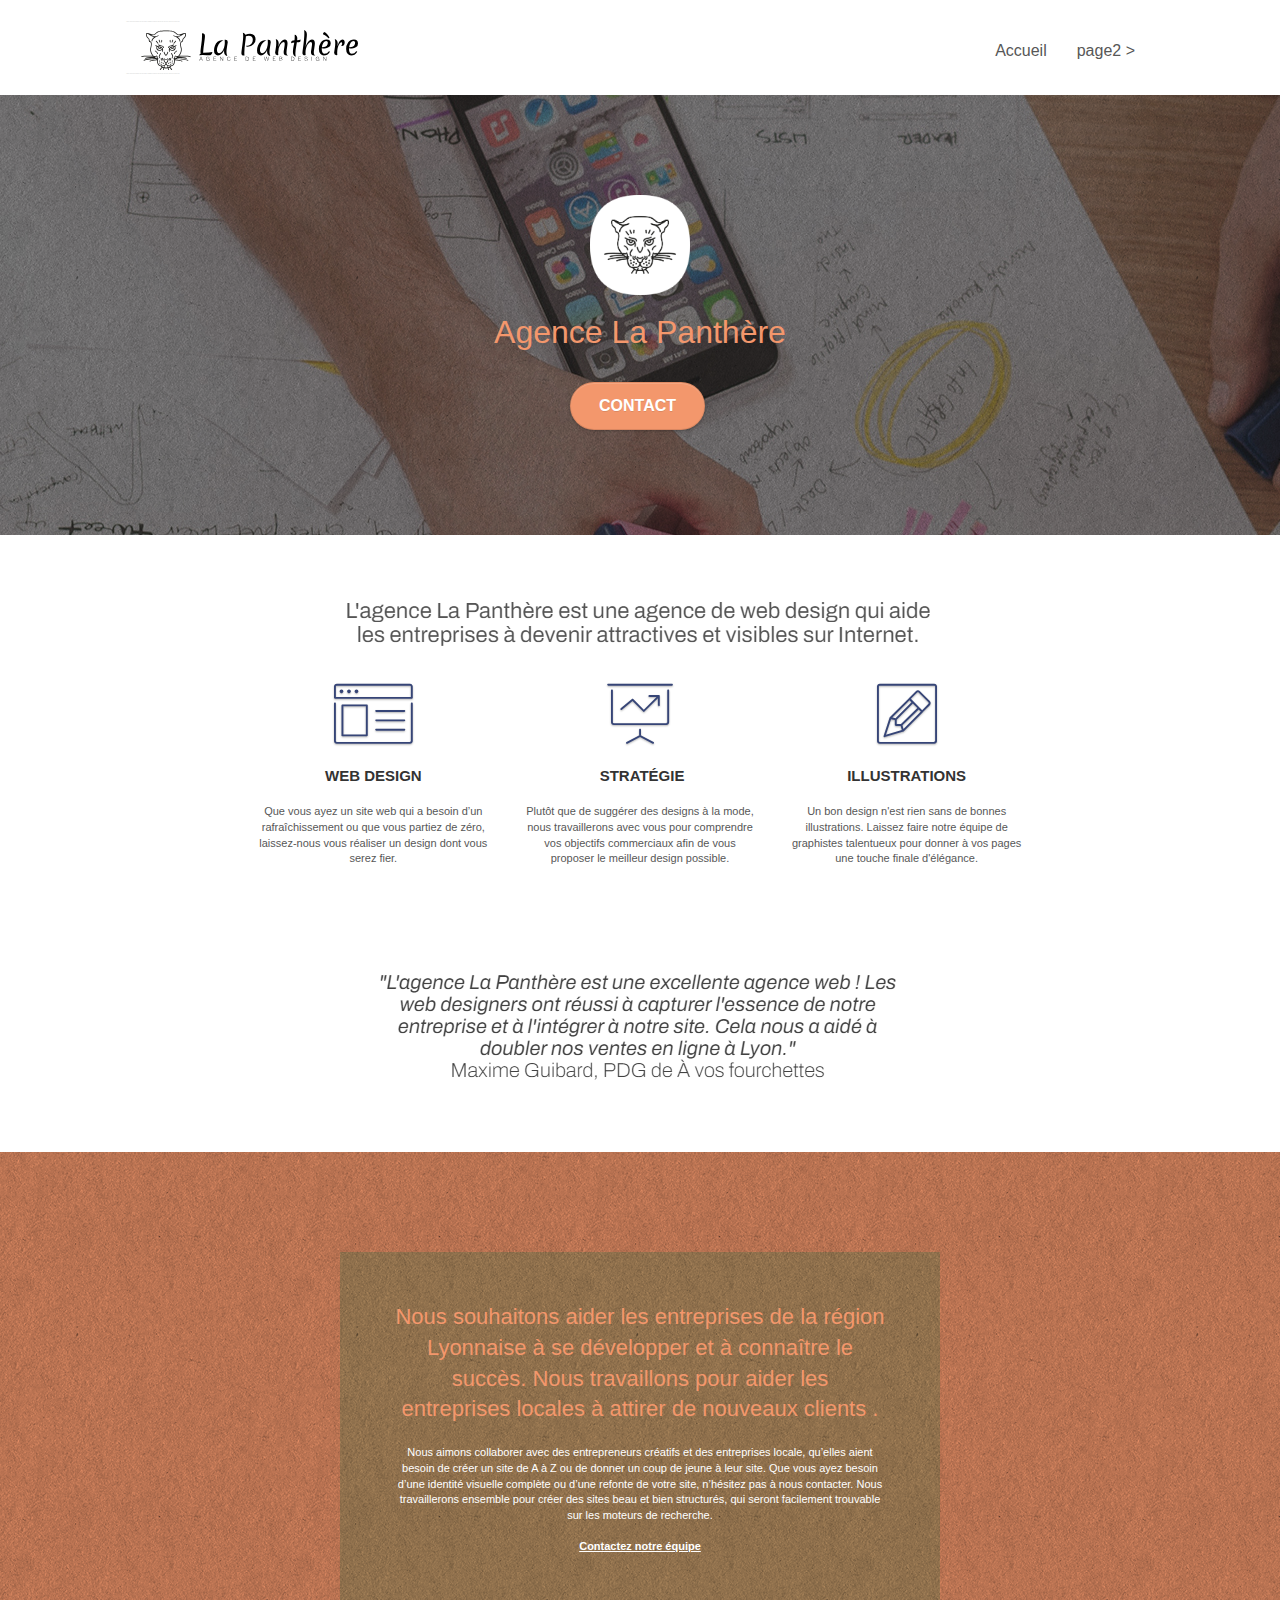
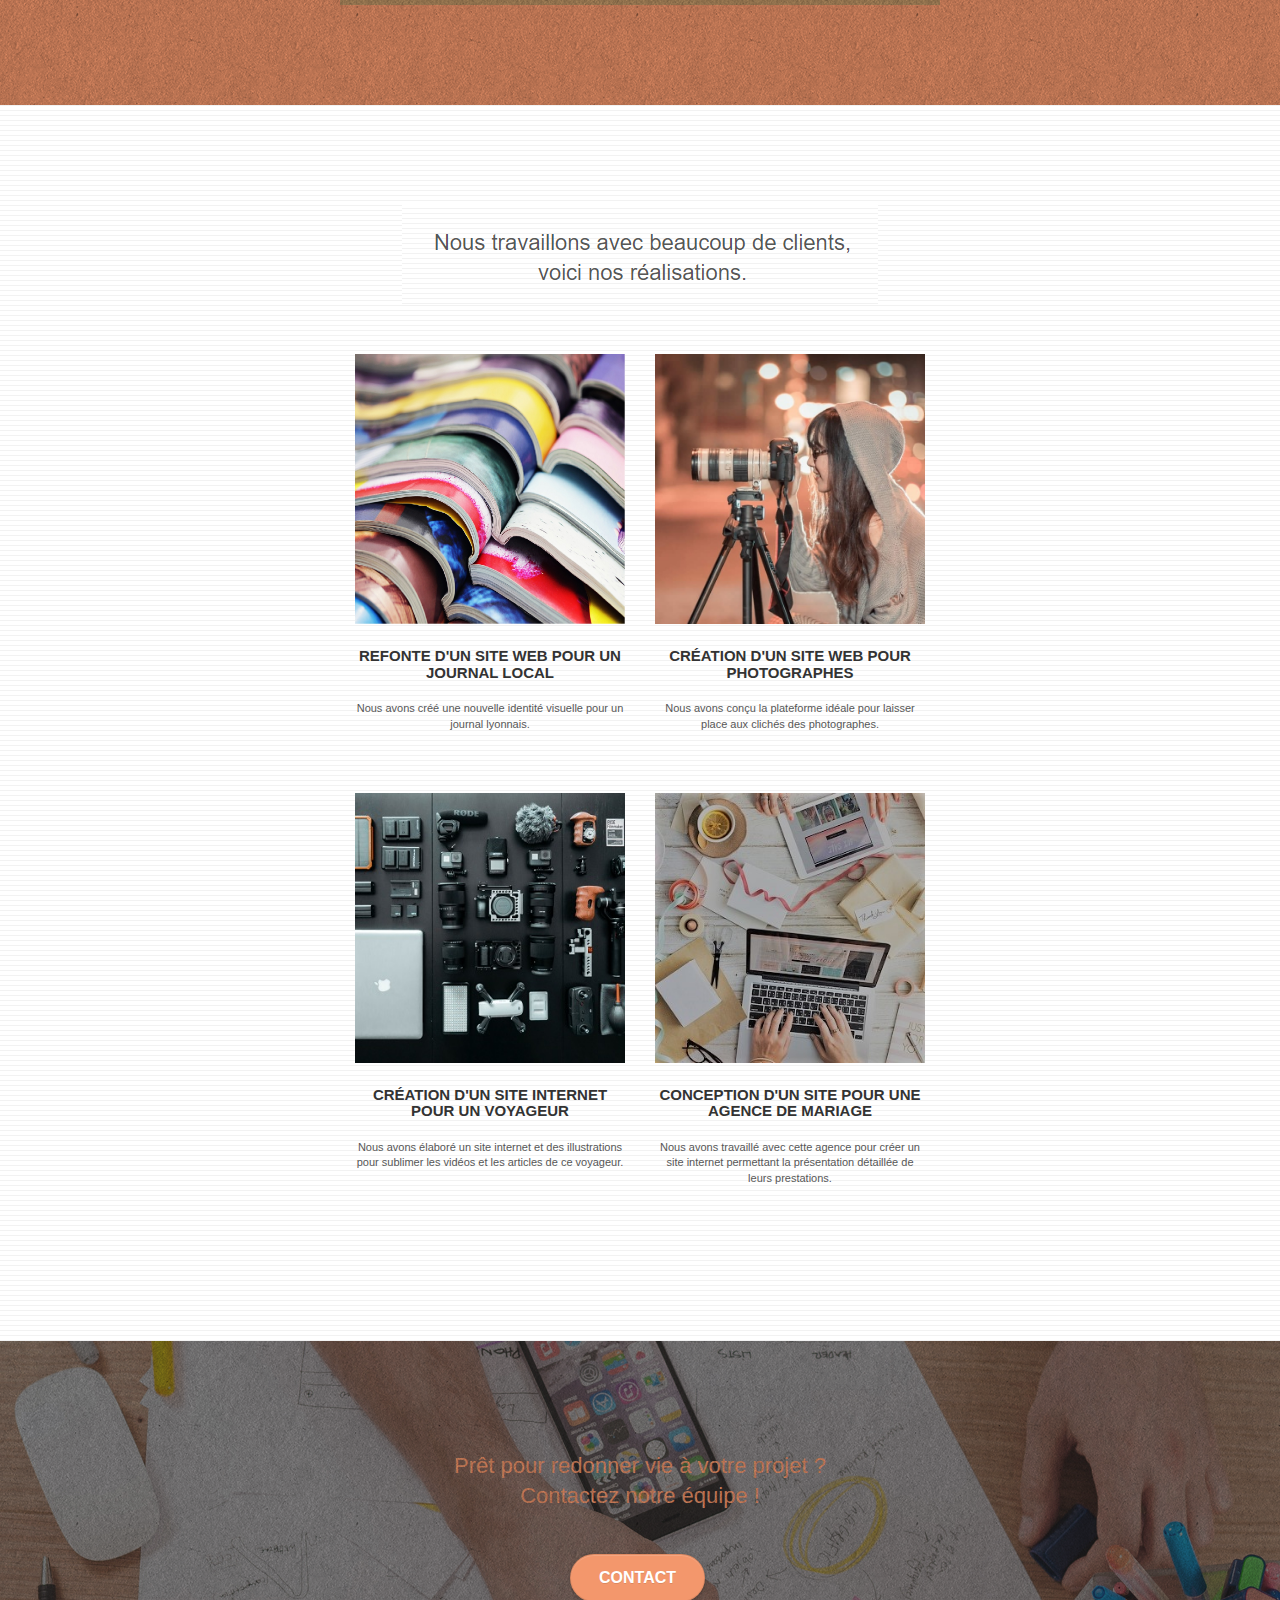
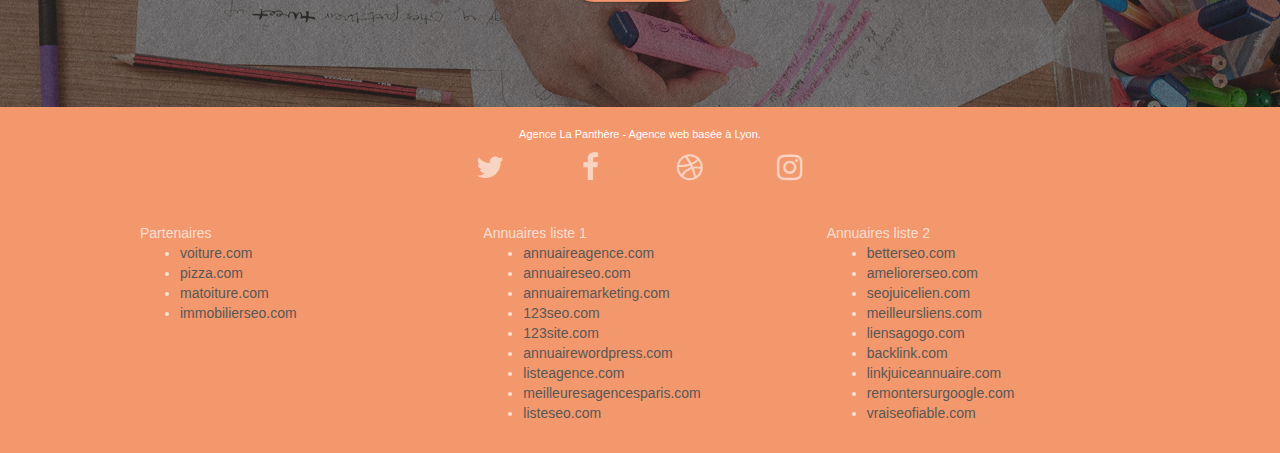
==== index.html @ 34e836ea "existing web, added titles and meta description" ====
<!doctype html>
<html lang="Default">

<head>
	<meta charset="utf-8">
	<meta name="keywords"
		content="seo, google, site web, site internet, agence design paris, agence design, agence design,agence design,agence design,agence design,agence design,agence design,agence design,agence design">
	<meta name="description"
		content="La Panthère est une agence de web design basée à Lyon qui aide les entreprises à devenir attractives et visibles sur Internet.">
	<meta name="viewport" content="width=device-width, initial-scale=1.0, viewport-fit=cover">
	<link rel="shortcut icon" type="image/png" href="favicon.jpg">

	<link rel="stylesheet" type="text/css" href="./css/bootstrap.css">
	<link rel="stylesheet" type="text/css" href="style.css">
	<link rel="stylesheet" type="text/css" href="./css/font-awesome.css">
	<link rel="stylesheet" type="text/css" href="./css/et-line.css">


	<script src="./js/jquery-2.1.0.js"></script>
	<script src="./js/bootstrap.js"></script>
	<script src="./js/blocs.js"></script>
	<script src="./js/jquery.touchSwipe.js" defer></script>
	<script src="./js/gmaps.js"></script>

	<title>La Panthère | Agence de web design à Lyon</title>


	<!-- Analytics -->

	<!-- Analytics END -->

</head>

<body>
	<!-- Principal conteneur -->
	<div class="page-container">

		<!-- bloc-0 -->
		<div class="bloc bgc-white l-bloc " id="bloc-0">
			<div class="container bloc-sm">

				<nav class="navbar row">
					<div class="navbar-header">
						<div class="keywords" style="color:#cccccc;font-size:1px;">Agence web à paris, stratégie web,
							web design, illustrations, design de site web, site web, web, internet, site internet, site
						</div>
						<a class="navbar-brand" href="index.html"><img src="img/agence-la-panthere-monochrome.svg"
								alt="paris web design logo agence web meilleure agence" height="40" /></a>
						<div class="keywords" style="color:#cccccc;font-size:1px;">Agence web à paris, stratégie web,
							web design, illustrations, design de site web, site web, web, internet, site internet, site
						</div>
						<button id="nav-toggle" type="button" class="ui-navbar-toggle navbar-toggle"
							data-toggle="collapse" data-target=".navbar-1">
							<span class="sr-only">Toggle navigation</span><span class="icon-bar"></span><span
								class="icon-bar"></span><span class="icon-bar"></span>
						</button>
					</div>
					<div class="collapse navbar-collapse navbar-1 special-dropdown-nav">
						<ul class="site-navigation nav navbar-nav">
							<li>
								<a href="index.html">Accueil</a>
							</li>
							<li>
							</li>
							<li>
								<a href="page2.html">page2 &gt;</a>
							</li>
						</ul>
					</div>
				</nav>
			</div>
		</div>
		<!-- bloc-0 END -->

		<!-- bloc-1-presentation -->
		<div class="bloc bgc-dark-slate-blue bg-banniere d-bloc bg-t-edge bloc-bg-texture texture-paper b-parallax"
			id="bloc-1-hero">
			<div class="container bloc-lg">
				<div class="row tight-width-whitespace">
					<div class="col-sm-12">
						<img src="img/logo.png" class="center-block image-resize-mode" width="100"
							alt="Agence La Panthère, agence web paris, création logo paris" />
						<h1 class="text-center hero-bloc-text tc-white ">
							Agence La Panthère
						</h1>
						<div class="text-center">
							<a href="page2.html" class="btn btn-lg btn-clean btn-rd cta-hero btn-atomic-tangerine"
								id="cta-hero">Contact</a>
						</div>
					</div>
				</div>
			</div>
		</div>
		<!-- bloc-1-presentation END -->

		<!-- bloc-2-services -->
		<div class="bloc bgc-white l-bloc" id="bloc-2-services">
			<div class="container bloc-md">
				<div class="row">
					<div class="col-sm-12 text-center">
						<img alt="agence web, agence web paris, web design paris, stratégie web" src="img/title.png" />
					</div>
				</div>
				<div class="row voffset-lg med-width-whitespace">
					<div class="col-sm-4">
						<div class="text-center">
							<span class="et-icon-browser sm-shadow icon-dark-slate-blue icons icon-lg"></span>
						</div>
						<h3 class="mg-md text-center">
							Web design
						</h3>
						<p class="text-center ">
							Que vous ayez un site web qui a besoin d&rsquo;un rafraîchissement ou que vous partiez de
							zéro, laissez-nous vous réaliser un design dont vous serez fier.
						</p>
					</div>
					<div class="col-sm-4">
						<div class="text-center">
							<span class="et-icon-presentation sm-shadow icon-dark-slate-blue icons icon-lg"></span>
						</div>
						<h3 class="mg-md text-center">
							&nbsp;Stratégie
						</h3>
						<p class="text-center ">
							Plutôt que de suggérer des designs à la mode, nous travaillerons avec vous pour comprendre
							vos objectifs commerciaux afin de vous proposer le meilleur design possible.<br>
						</p>
					</div>
					<div class="col-sm-4">
						<div class="text-center">
							<span class="et-icon-edit sm-shadow icon-dark-slate-blue icons icon-lg"></span>
						</div>
						<h3 class="mg-md text-center">
							Illustrations
						</h3>
						<p class="text-center ">
							Un bon design n'est rien sans de bonnes illustrations. Laissez faire notre équipe de
							graphistes talentueux pour donner à vos pages une touche finale d'élégance.
						</p>
					</div>
				</div>
				<div class="row voffset-lg voffset">
					<div class="col-xs-12 col-md-8 col-md-offset-2 text-center">
						<img alt="agence web, agence web paris, web design paris, stratégie web"
							src="img/citation.png" />

					</div>
				</div>
			</div>
		</div>
		<!-- bloc-2-services END -->

		<!-- bloc-3-what-i-do -->
		<div class="bloc tc-white bgc-atomic-tangerine bg-presentation d-bloc bloc-bg-texture texture-paper b-parallax"
			id="bloc-3-what-i-do">
			<div class="container bloc-lg">
				<div class="row tight-width-whitespace black-background">
					<div class="col-sm-12">
						<h2 class="mg-md text-center tc-white">
							Nous souhaitons aider les entreprises de la région Lyonnaise à se développer et à connaître
							le succès. Nous travaillons pour aider les entreprises locales à attirer de nouveaux clients
							.<br>
						</h2>
						<p class="text-center white">
							Nous aimons collaborer avec des entrepreneurs créatifs et des entreprises locale, qu’elles
							aient besoin de créer un site de A à Z ou de donner un coup de jeune à leur site. Que vous
							ayez besoin d’une identité visuelle complète ou d’une refonte de votre site, n’hésitez pas à
							nous contacter. Nous travaillerons ensemble pour créer des sites beau et bien structurés,
							qui seront facilement trouvable sur les moteurs de recherche. <br><br><a
								class="ltc-white bold-link" href="page2.html">Contactez notre équipe</a><br>
						</p>
					</div>
				</div>
			</div>
		</div>
		<!-- bloc-3-what-i-do END -->

		<!-- bloc-4-portfolio -->
		<div class="bloc bgc-white bg-lines-h2-bg bg-repeat l-bloc" id="bloc-4-portfolio">
			<div class="container bloc-lg">
				<div class="row">
					<div class="col-sm-12 text-center">
						<img alt="agence web, agence web paris, web design paris, stratégie web" src="img/title2.png" />
					</div>
				</div>
				<div class="row tight-width-whitespace portfolio-row">
					<div class="col-sm-6">
						<a href="#" data-lightbox="img/1.jpg" data-gallery-id="gallery-1"
							data-caption="Refonte d'un site web pour un journal local" data-frame="snapshot-lb"><img
								src="img/1.jpg"
								alt="paris web design logo agence web meilleure agence et refonte site web journal"
								class="img-responsive portfolio-thumb" /></a>
						<h3 class="mg-md text-center">
							Refonte d'un site web pour un journal local
						</h3>
						<p class="text-center">
							Nous avons créé une nouvelle identité visuelle pour un journal lyonnais.
						</p>
					</div>
					<div class="col-sm-6">
						<a href="#" data-lightbox="img/2.jpg" data-gallery-id="gallery-1"
							data-caption="Création d'un site web pour photographes" data-frame="snapshot-lb"><img
								src="img/2.jpg" class="img-responsive portfolio-thumb"
								alt="paris web design logo agence web meilleure agence, Création d'un site web pour photographes" /></a>
						<h3 class="mg-md text-center">
							Création d'un site web pour photographes
						</h3>
						<p class="text-center">
							Nous avons conçu la plateforme idéale pour laisser place aux clichés des photographes.
						</p>
					</div>
				</div>
				<div class="row tight-width-whitespace portfolio-row">
					<div class="col-sm-6">
						<a href="#" data-lightbox="img/3.bmp" data-gallery-id="gallery-1"
							data-caption="Création d'un site internet pour un voyageur" data-frame="snapshot-lb"><img
								src="img/3.bmp" class="img-responsive portfolio-thumb"
								alt="paris web design logo agence web meilleure agence, Création d'un site web pour voyageur" /></a>
						<h3 class="mg-md text-center">
							Création d'un site internet pour un voyageur
						</h3>
						<p class="text-center">
							Nous avons élaboré un site internet et des illustrations pour sublimer les vidéos et les
							articles de ce voyageur.
						</p>
					</div>
					<div class="col-sm-6">
						<a href="#" data-lightbox="img/4.bmp" data-gallery-id="gallery-1"
							data-caption="Conception d'un site pour une agence de mariage" data-frame="snapshot-lb"><img
								src="img/4.bmp" class="img-responsive portfolio-thumb"
								alt="paris web design logo agence web meilleure agence, Création d'un site web pour agence de mariage" /></a>
						<h3 class="mg-md text-center">
							Conception d'un site pour une agence de mariage
						</h3>
						<p class="text-center">
							Nous avons travaillé avec cette agence pour créer un site internet permettant la
							présentation détaillée de leurs prestations.
						</p>
					</div>
				</div>
			</div>
		</div>
		<!-- bloc-4-portfolio END -->

		<!-- bloc-5-cta -->
		<div class="bloc bgc-dark-slate-blue bg-banniere d-bloc bloc-bg-texture texture-paper" id="bloc-5-cta">
			<div class="container bloc-lg">
				<div class="row">
					<h2 class="mg-md text-center tc-white">
						Prêt pour redonner vie à votre projet ?<br>Contactez notre équipe !
					</h2>
					<div class="col-sm-12 text-center">
						<a href="page2.html"
							class="btn btn-atomic-tangerine btn-clean btn-rd btn-lg cta-hero">Contact</a>
					</div>
				</div>
			</div>
		</div>
		<!-- bloc-5-cta END -->

		<!-- Footer - bloc-8 -->
		<div class="bloc bgc-atomic-tangerine d-bloc" id="bloc-8">
			<div class="container bloc-sm">
				<div class="row">
					<div class="col-sm-12">
						<p class="text-center white">
							Agence La Panthère - Agence web basée à Lyon.<br>
						</p>
						<div class="row row-no-gutters social">
							<div class="col-sm-3">
								<div class="text-center">
									<a class="social" href="index.html"><span class="fa fa-twitter icon-md"></span></a>
								</div>
							</div>
							<div class="col-sm-3">
								<div class="text-center">
									<a class="social" href="index.html"><span class="fa fa-facebook icon-md"></span></a>
								</div>
							</div>
							<div class="col-sm-3">
								<div class="text-center">
									<a class="social" href="index.html"><span class="fa fa-dribbble icon-md"></span></a>
								</div>
							</div>
							<div class="col-sm-3">
								<div class="text-center">
									<a class="social" href="index.html"><span
											class="fa fa-instagram icon-md"></span></a>
								</div>
							</div>
							<div class="keywords" style="color:#F3976C;">Agence web à paris, stratégie web, web design,
								illustrations, design de site web, site web, web, internet, site internet, site</div>
						</div>
						<div class="row">
							<div class="col-sm-4">
								Partenaires
								<ul>
									<li><a href="voiture.com">voiture.com</a></li>
									<li><a href="pizza.com">pizza.com</a></li>
									<li><a href="matoiture.com">matoiture.com</a></li>
									<li><a href="immobilierseo.com">immobilierseo.com</a></li>
								</ul>
							</div>
							<div class="col-sm-4">
								Annuaires liste 1
								<ul>
									<li><a href="annuaireagence.com">annuaireagence.com</a></li>
									<li><a href="annuaireseo.com">annuaireseo.com</a></li>
									<li><a href="annuairemarketing.com">annuairemarketing.com</a></li>
									<li><a href="123seoture.com">123seo.com</a></li>
									<li><a href="123site.com">123site.com</a></li>
									<li><a href="annuairewordpress.com">annuairewordpress.com</a></li>
									<li><a href="listeagence.com">listeagence.com</a></li>
									<li><a href="meilleuresagencesparis.com">meilleuresagencesparis.com</a></li>
									<li><a href="listeseo.com">listeseo.com</a></li>
								</ul>
							</div>
							<div class="col-sm-4">
								Annuaires liste 2
								<ul>
									<li><a href="betterseo.com">betterseo.com</a></li>
									<li><a href="ameliorerseo.com">ameliorerseo.com</a></li>
									<li><a href="seojuicelien.com">seojuicelien.com</a></li>
									<li><a href="meilleursliens.com">meilleursliens.com</a></li>
									<li><a href="liensagogo.com">liensagogo.com</a></li>
									<li><a href="backlink.com">backlink.com</a></li>
									<li><a href="linkjuiceannuaire.com">linkjuiceannuaire.com</a></li>
									<li><a href="remontersurgoogle.com">remontersurgoogle.com</a></li>
									<li><a href="vraiseofiable.com">vraiseofiable.com</a></li>
								</ul>
							</div>
						</div>
					</div>
				</div>
			</div>
		</div>
		<!-- Footer - bloc-8 END -->

	</div>
	<!-- Principal conteneur END -->


</body>

</html>
---- style.css ----
body {
    margin: 0;
    padding: 0;
    background: #FFF;
    overflow-x: hidden;
    -webkit-font-smoothing: antialiased;
    -moz-osx-font-smoothing: grayscale;
}

a,
button {
    transition: all .3s ease-in-out;
    outline: none!important;
}

a:hover {
    text-decoration: none;
    cursor: pointer;
}

#page-loading-blocs-notifaction {
    position: fixed;
    top: 0;
    bottom: 0;
    width: 100%;
    z-index: 100000;
    background: #FFFFFF url("img/pageload-spinner.gif") no-repeat center center;
}

.bloc {
    width: 100%;
    clear: both;
    background: 50% 50% no-repeat;
    padding: 0 50px;
    -webkit-background-size: cover;
    -moz-background-size: cover;
    -o-background-size: cover;
    background-size: cover;
    position: relative;
}

.bloc .container {
    padding-left: 0;
    padding-right: 0;
}

.bloc-lg {
    padding: 100px 50px;
}

.bloc-md {
    padding: 50px;
}

.bloc-sm {
    padding: 20px 50px;
}

.bg-center,
.bg-l-edge,
.bg-r-edge,
.bg-t-edge,
.bg-b-edge,
.bg-tl-edge,
.bg-bl-edge,
.bg-tr-edge,
.bg-br-edge,
.bg-repeat {
    -webkit-background-size: auto!important;
    -moz-background-size: auto!important;
    -o-background-size: auto!important;
    background-size: auto!important;
}

.bg-repeat {
    background: repeat;
}

.bg-t-edge {
    background: top no-repeat;
}

.bloc-bg-texture::before {
    content: "";
    background-size: 2px 2px;
    position: absolute;
    top: 0;
    bottom: 0;
    left: 0;
    right: 0;
}

.texture-paper::before {
    background: url("img/texture-paper.png");
    background-size: 280px 280px;
}

.b-parallax {
    background-attachment: fixed;
}

.d-bloc {
    color: rgba(255, 255, 255, .7);
}

.d-bloc button:hover {
    color: rgba(255, 255, 255, .9);
}

.d-bloc .icon-round,
.d-bloc .icon-square,
.d-bloc .icon-rounded,
.d-bloc .icon-semi-rounded-a,
.d-bloc .icon-semi-rounded-b {
    border-color: rgba(255, 255, 255, .9);
}

.d-bloc .divider-h span {
    border-color: rgba(255, 255, 255, .2);
}

.d-bloc .a-btn,
.d-bloc .navbar a,
.d-bloc .navbar-brand,
.d-bloc a .icon-sm,
.d-bloc a .icon-md,
.d-bloc a .icon-lg,
.d-bloc a .icon-xl,
.d-bloc h1 a,
.d-bloc h2 a,
.d-bloc h3 a,
.d-bloc h4 a,
.d-bloc h5 a,
.d-bloc h6 a,
.d-bloc p a {
    color: rgba(255, 255, 255, .6);
}

.d-bloc .a-btn:hover,
.d-bloc .navbar a:hover,
.d-bloc .navbar-brand:hover,
.d-bloc a:hover .icon-sm,
.d-bloc a:hover .icon-md,
.d-bloc a:hover .icon-lg,
.d-bloc a:hover .icon-xl,
.d-bloc h1 a:hover,
.d-bloc h2 a:hover,
.d-bloc h3 a:hover,
.d-bloc h4 a:hover,
.d-bloc h5 a:hover,
.d-bloc h6 a:hover,
.d-bloc p a:hover {
    color: rgba(255, 255, 255, 1);
}

.d-bloc .navbar-toggle .icon-bar {
    background: rgba(255, 255, 255, 1);
}

.d-bloc .btn-wire,
.d-bloc .btn-wire:hover {
    color: rgba(255, 255, 255, 1);
    border-color: rgba(255, 255, 255, 1);
}

.d-bloc .panel {
    color: rgba(0, 0, 0, .5);
}

.d-bloc .panel button:hover {
    color: rgba(0, 0, 0, .7);
}

.d-bloc .panel icon {
    border-color: rgba(0, 0, 0, .7);
}

.d-bloc .panel .divider-h span {
    border-color: rgba(0, 0, 0, .1);
}

.d-bloc .panel .a-btn {
    color: rgba(0, 0, 0, .6);
}

.d-bloc .panel .a-btn:hover {
    color: rgba(0, 0, 0, 1);
}

.d-bloc .panel .btn-wire,
.d-bloc .panel .btn-wire:hover {
    color: rgba(0, 0, 0, .7);
    border-color: rgba(0, 0, 0, .3);
}

.d-bloc .panel,
.l-bloc {
    color: rgba(0, 0, 0, .5);
}

.d-bloc .panel button:hover,
.l-bloc button:hover {
    color: rgba(0, 0, 0, .7);
}

.l-bloc .icon-round,
.l-bloc .icon-square,
.l-bloc .icon-rounded,
.l-bloc .icon-semi-rounded-a,
.l-bloc .icon-semi-rounded-b {
    border-color: rgba(0, 0, 0, .7);
}

.d-bloc .panel .divider-h span,
.l-bloc .divider-h span {
    border-color: rgba(0, 0, 0, .1);
}

.d-bloc .panel .a-btn,
.l-bloc .a-btn,
.l-bloc .navbar a,
.l-bloc .navbar-brand,
.l-bloc a .icon-sm,
.l-bloc a .icon-md,
.l-bloc a .icon-lg,
.l-bloc a .icon-xl,
.l-bloc h1 a,
.l-bloc h2 a,
.l-bloc h3 a,
.l-bloc h4 a,
.l-bloc h5 a,
.l-bloc h6 a,
.l-bloc p a {
    color: rgba(0, 0, 0, .6);
}

.d-bloc .panel .a-btn:hover,
.l-bloc .a-btn:hover,
.l-bloc .navbar a:hover,
.l-bloc .navbar-brand:hover,
.l-bloc a:hover .icon-sm,
.l-bloc a:hover .icon-md,
.l-bloc a:hover .icon-lg,
.l-bloc a:hover .icon-xl,
.l-bloc h1 a:hover,
.l-bloc h2 a:hover,
.l-bloc h3 a:hover,
.l-bloc h4 a:hover,
.l-bloc h5 a:hover,
.l-bloc h6 a:hover,
.l-bloc p a:hover {
    color: rgba(0, 0, 0, 1);
}

.l-bloc .navbar-toggle .icon-bar {
    color: rgba(0, 0, 0, .6);
}

.d-bloc .panel .btn-wire,
.d-bloc .panel .btn-wire:hover,
.l-bloc .btn-wire,
.l-bloc .btn-wire:hover {
    color: rgba(0, 0, 0, .7);
    border-color: rgba(0, 0, 0, .3);
}

.voffset {
    margin-top: 30px;
}

.voffset-lg {
    margin-top: 80px;
}

.row-no-gutters {
    margin-right: 0;
    margin-left: 0;
}

.row.row-no-gutters > [class^="col-"],
.row.row-no-gutters > [class*=" col-"] {
    padding-right: 0;
    padding-left: 0;
}

#bloc-1-hero h1 {
    font-size: 32px;
}

.navbar {
    margin-bottom: 0;
    z-index: 1;
}

.navbar-brand {
    height: auto;
    padding: 3px 15px;
    font-size: 25px;
    font-weight: normal;
    font-weight: 600;
    line-height: 44px;
}

.navbar-brand img {
    max-height: 200px;
    margin: 0 5px 0 0;
    display: inline;
}

.navbar-brand img[src$=svg] {
    min-width: 100px;
}

.nav-center .navbar-brand img {
    margin: 0;
}

.navbar .nav {
    padding-top: 2px;
    margin-right: -16px;
    float: right;
    z-index: 1;
}

.nav > li {
    float: left;
    margin-top: 4px;
    font-size: 16px;
}

.navbar-nav .open .dropdown-menu > li > a {
    text-align: inherit;
}

.nav > li a:hover,
.nav > li a:focus {
    background: transparent;
}

.navbar-toggle {
    margin: 10px 10px 0 0;
    border: 0px;
}

.navbar-toggle:hover {
    background: transparent!important;
}

.navbar-toggle .icon-bar {
    background-color: rgba(0, 0, 0, .5);
    width: 26px;
}

.nav-invert .navbar .nav {
    float: left;
}

.nav-invert .navbar-header,
.nav-invert .navbar-brand {
    float: right;
    position: relative;
    z-index: 2;
}

@media (min-width: 768px) {
    .site-navigation {
        position: absolute;
        top: 50%;
        right: 20px;
        transform: translate(0, -50%);
        -webkit-transform: translateY(-50%);
    }
    .nav > li .dropdown-menu a,
    .nav > li .dropdown-menu a:hover {
        color: #484848;
    }
    .nav-invert .site-navigation {
        left: 0;
        right: 0;
    }
    .nav-center {
        text-align: center;
    }
    .nav-center .navbar-header {
        width: 100%;
    }
    .nav-center .navbar-header,
    .nav-center .navbar-brand,
    .nav-center .nav > li {
        float: none;
        display: inline-block;
    }
    .nav-center .site-navigation {
        position: relative;
        width: 100%;
        right: 0;
        margin-right: 0px;
        margin-top: 20px;
    }
    .nav-center.mini-nav .navbar-toggle {
        float: none;
        margin: 10px auto 0;
    }
}

.nav > li > .dropdown a {
    background: none!important;
    display: block;
    padding: 14px 15px;
}

nav .caret {
    margin: 0 5px;
}

.dropdown-menu .dropdown-menu {
    top: -8px;
    left: 100%;
}

.dropdown-menu .dropmenu-flow-right {
    top: 100%;
    left: 0;
    margin-left: -1px;
    border-top-left-radius: 0;
    border-top-right-radius: 0;
}

.dropdown-menu .dropdown span {
    border: 4px solid black;
    border-top-color: transparent;
    border-right-color: transparent;
    border-bottom-color: transparent;
    margin: 6px -5px 0 0!important;
    float: right;
}

.mg-md {
    margin-top: 10px;
    margin-bottom: 20px;
}

.mg-lg {
    margin-top: 10px;
    margin-bottom: 40px;
}

.btn {
    margin: 0 5px 5px 0;
}

.btn.pull-right {
    margin: 0 0 5px 5px;
}

.btn-d,
.btn-d:hover,
.btn-d:focus {
    color: #FFF;
    background: rgba(0, 0, 0, .3);
}

button {
    outline: none!important;
}

.btn-rd {
    border-radius: 40px;
}

.btn-clean {
    border: 1px solid rgba(0, 0, 0, .08);
    border-bottom-color: rgba(0, 0, 0, .1);
    text-shadow: 0 1px 0 rgba(0, 0, 1, .1);
    box-shadow: 0 1px 3px rgba(0, 0, 1, .25), inset 0 1px 0 0 rgba(255, 255, 255, .15);
}

.icon-md {
    font-size: 30px!important;
}

.icon-lg {
    font-size: 60px!important;
}

.sm-shadow {
    text-shadow: 0 1px 2px rgba(0, 0, 0, .3);
}

.panel-sq,
.panel-sq .panel-heading,
.panel-sq .panel-footer {
    border-radius: 0;
}

.panel-rd {
    border-radius: 30px;
}

.panel-rd .panel-heading {
    border-radius: 29px 29px 0 0;
}

.panel-rd .panel-footer {
    border-radius: 0 0 29px 29px;
}

.form-control {
    border-color: rgba(0, 0, 0, .1);
    box-shadow: none;
}

.scrollToTop {
    width: 40px;
    height: 40px;
    position: fixed;
    bottom: 20px;
    right: 20px;
    opacity: 0;
    z-index: 500;
    transition: all .3s ease-in-out;
}

.scrollToTop span {
    margin-top: 6px;
}

.showScrollTop {
    font-size: 14px;
    opacity: 1;
}

a[data-lightbox] {
    position: relative;
    display: block;
    text-align: center;
}

a[data-lightbox]:hover::before {
    content: "+";
    font-family: "HelveticaNeue-Light", "Helvetica Neue Light", "Helvetica Neue", Helvetica, Arial;
    font-size: 32px;
    width: 50px;
    height: 50px;
    margin-left: -25px;
    border-radius: 50%;
    background: rgba(0, 0, 0, .6);
    color: #FFF;
    font-weight: 100;
    z-index: 1;
    position: absolute;
    top: 50%;
    transform: translateY(-50%);
    -webkit-transform: translateY(-50%);
}

a[data-lightbox]:hover img {
    opacity: 0.6;
    -webkit-animation-fill-mode: none;
    animation-fill-mode: none;
}

#lightbox-modal {
    display: flex;
    align-items: center;
}

#lightbox-modal .modal-dialog {
    width: 90%;
    max-width: 900px;
    margin: 0 auto 0;
}

#lightbox-modal .modal-dialog img {
    max-height: 90vh;
    margin: 0 auto;
}

.lightbox-caption {
    padding: 20px;
    color: #FFF;
    background: rgba(0, 0, 0, .5);
    position: absolute;
    left: 15px;
    right: 15px;
    bottom: 5px;
}

.close-lightbox {
    color: #FFF;
    font-size: 30px;
    position: absolute;
    top: 20px;
    right: 20px;
    z-index: 20;
    background: rgba(0, 0, 0, .5);
    border: none;
    line-height: 30px;
    padding: 0 9px 5px;
    opacity: 0.3;
}

.close-lightbox:hover,
.next-lightbox:hover,
.prev-lightbox:hover {
    opacity: 1.0;
    color: #FFF;
}

.next-lightbox,
.prev-lightbox {
    font-size: 20px;
    color: rgba(255, 255, 255, .9);
    background: rgba(0, 0, 0, .5);
    transition: all .2s ease-in-out;
    position: absolute;
    top: 45%;
    z-index: 1;
    opacity: 0.4;
}

.next-lightbox {
    padding: 6px 8px 1px 13px;
    right: 25px;
}

.prev-lightbox {
    padding: 6px 13px 1px 10px;
    left: 25px;
}

.snapshot-lb .modal-body {
    padding-bottom: 45px;
}

.snapshot-lb .lightbox-caption {
    padding: 0;
    color: rgba(0, 0, 0, .5);
    background: none;
}

h1,
h2,
h3,
h4,
h5,
h6,
p,
label,
.btn,
a {
    font-family: "helvetica";
    font-weight: 400;
    color: #575757!important;
}

.container {
    max-width: 1000px;
}

.hero-bloc-text {
    font-size: 38px;
}

.hero-bloc-text-sub {
    font-size: 36px;
}

.statement-bloc-text {
    line-height: 26px;
    font-style: italic;
    font-size: 20px;
    text-align: center;
    font-weight: lighter;
    max-width: 520px;
    margin: auto auto auto auto;
}

p {
    font-size: 11px;
}

.tight-width-whitespace {
    max-width: 600px;
    margin: auto auto auto auto;
}

.h1 {
    font-size: 20px;
    font-family: "Open Sans";
}

.cta-hero {
    margin-top: 22px;
    color: #FFFFFF!important;
    text-transform: uppercase;
    padding: 12px 28px 12px 28px;
    font-size: 16px;
    font-weight: 700;
}

.social {
    max-width: 400px;
    margin: auto auto auto auto;
}

h2 {
    font-size: 22px;
    line-height: 1.4em;
}

h3 {
    font-size: 15px;
    text-transform: uppercase;
    font-weight: 700;
    color: #333333!important;
}

.med-width-whitespace {
    max-width: 800px;
    margin: auto auto auto auto;
    box-shadow: 0px 0px 0px #000000;
}

h1 {
    color: #333333!important;
}

h4 {
    color: #333333!important;
}

.icons {
    margin-bottom: 14px;
    margin-top: 24px;
}

.white {
    color: #FFFFFF!important;
}

.portfolio-thumb {
    margin-bottom: 24px;
}

.portfolio-row {
    margin-bottom: 44px;
    margin-top: 50px;
}

.avatar {
    box-shadow: 0px 4px 9px rgba(0, 0, 0, 0.3);
}

.black-background {
    background-color: rgba(165, 147, 99, 0.7);
    padding: 40px 40px 40px 40px;
}

.bold-link {
    font-weight: 900;
    text-decoration: underline!important;
}

.bgc-white {
    background-color: #FFFFFF;
}

.bgc-dark-slate-blue {
    background-color: #364577;
}

.bgc-atomic-tangerine {
    background-color: #F3976C;
}

.tc-white {
    color: #F3976C!important;
}

.btn-atomic-tangerine {
    background: #F3976C;
    color: #FFFFFF!important;
}

.btn-atomic-tangerine:hover {
    background: #c27956!important;
    color: #FFFFFF!important;
}

.ltc-white {
    color: #FFFFFF!important;
}

.ltc-white:hover {
    color: #cccccc!important;
}

.ltc-atomic-tangerine {
    color: #F3976C!important;
}

.ltc-atomic-tangerine:hover {
    color: #c27956!important;
}

.icon-dark-slate-blue {
    color: #364577!important;
    border-color: #364577!important;
}

.bg-dots-bg {
    background-image: url("img/dots-bg.png");
}

.bg-lines-h2-bg {
    background-image: url("img/lines-h2-bg.png");
}

.bg-banniere {
    background-image: url("img/agence-la-panthere.jpg");
}

.bg-presentation {
    background-image: url("img/image-de-presentation.bmp");
}

@media (max-width: 1024px) {
    .bloc {
        padding-left: 20px;
        padding-right: 20px;
    }
    .bloc.full-width-bloc,
    .bloc-tile-2.full-width-bloc .container,
    .bloc-tile-3.full-width-bloc .container,
    .bloc-tile-4.full-width-bloc .container {
        padding-left: 0;
        padding-right: 0;
    }
}

@media (max-width: 992px) and (min-width: 768px) {
    .navbar .nav {
        max-width: 80%
    }
    .nav-center.navbar .nav {
        max-width: 100%
    }
}

@media only screen and (min-device-width: 768px) and (max-device-width: 1024px) and (orientation: landscape) {
    .b-parallax {
        background-attachment: scroll;
    }
}

@media only screen and (min-device-width: 1024px) and (max-device-width: 1366px) and (-webkit-min-device-pixel-ratio: 1.5) {
    .b-parallax {
        background-attachment: scroll;
    }
}

@media (max-width: 991px) {
    .container {
        width: 100%;
    }
    .b-parallax {
        background-attachment: scroll;
    }
    .page-container,
    #hero-bloc {
        overflow-x: hidden;
        position: relative;
    }
    .bloc {
        padding-left: constant(safe-area-inset-left);
        padding-right: constant(safe-area-inset-right);
    }
    .bloc-group,
    .bloc-group .bloc {
        display: block;
        width: 100%;
    }
    .bloc-fill-screen .fill-bloc-top-edge,
    .bloc-fill-screen .fill-bloc-bottom-edge {
        padding: 0 20px;
        padding-left: constant(safe-area-inset-left);
        padding-right: constant(safe-area-inset-right);
    }
}

@media (max-width: 767px) {
    .page-container {
        overflow-x: hidden;
        position: relative;
    }
    h1,
    h2,
    h3,
    h4,
    h5,
    h6,
    p,
    #disqus_thread {
        padding-left: 10px!important;
        padding-right: 10px!important;
    }
    .b-parallax {
        background-attachment: scroll;
    }
    .navbar .nav {
        padding-top: 0;
        border-top: 1px solid rgba(0, 0, 0, .2);
        float: none!important;
    }
    .navbar.row {
        margin-left: 0;
        margin-right: 0;
    }
    .site-navigation {
        position: inherit;
        transform: none;
        -webkit-transform: none;
        -ms-transform: none;
    }
    .nav > li {
        margin-top: 0;
        border-bottom: 1px solid rgba(0, 0, 0, .1);
        background: rgba(0, 0, 0, .05);
        text-align: left;
        padding-left: 15px;
        width: 100%;
    }
    .nav > li:hover {
        background: rgba(0, 0, 0, .08);
    }
    .dropdown .dropdown a .caret {
        float: none;
        margin: 5px 0 0 10px!important;
        border: 4px solid black;
        border-bottom-color: transparent;
        border-right-color: transparent;
        border-left-color: transparent;
    }
    #hero-bloc .navbar .nav {
        background: rgba(0, 0, 0, .8);
    }
    #hero-bloc .navbar .nav a {
        color: rgba(255, 255, 255, .6);
    }
    .hero {
        padding: 50px 0;
    }
    .hero-nav {
        left: -1px;
        right: -1px;
    }
    .navbar-collapse {
        padding: 0;
        overflow-x: hidden;
        -webkit-box-shadow: none;
        box-shadow: none;
    }
    .navbar-brand img {
        max-height: 40px;
        width: auto;
    }
    .nav-invert .navbar-header {
        float: none;
        width: 100%;
    }
    .nav-invert .navbar-toggle {
        float: left;
        margin-left: 10px;
    }
    .bloc {
        padding-left: 0;
        padding-right: 0;
    }
    .bloc-xxl,
    .bloc-xl,
    .bloc-lg {
        padding: 40px 0;
    }
    .bloc-sm,
    .bloc-md {
        padding-left: 0;
        padding-right: 0;
    }
    .bloc-tile-2 .container,
    .bloc-tile-3 .container,
    .bloc-tile-4 .container,
    .bloc-fill-screen .fill-bloc-top-edge,
    .bloc-fill-screen .fill-bloc-bottom-edge {
        padding-left: 0;
        padding-right: 0;
    }
    .a-block {
        padding: 0 10px;
    }
    .btn-dwn {
        display: none;
    }
    .voffset {
        margin-top: 5px;
    }
    .voffset-md {
        margin-top: 20px;
    }
    .voffset-lg {
        margin-top: 30px;
    }
    form {
        padding: 5px;
    }
    .close-lightbox {
        display: inline-block;
    }
    .blocsapp-device-iphone5 {
        background-size: 216px 425px;
        padding-top: 60px;
        width: 216px;
        height: 425px;
    }
    .blocsapp-device-iphone5 img {
        width: 180px;
        height: 320px;
    }
}

@media (max-width: 400px) {
    .bloc {
        padding-left: 0;
        padding-right: 0;
    }
}

@media (max-width: 767px) {
    .bloc-mob-center-text {
        text-align: center;
    }
}
---- css/et-line.css ----
@font-face {
    font-family: et-line;
    src: url(../fonts/et-line.eot);
    src: url(../fonts/et-line.eot?#iefix) format('embedded-opentype'), url(../fonts/et-line.woff) format('woff'), url(../fonts/et-line.ttf) format('truetype'), url(../fonts/et-line.svg#et-line) format('svg');
    font-weight: 400;
    font-style: normal
}

.et-icon-adjustments,
.et-icon-alarmclock,
.et-icon-anchor,
.et-icon-aperture,
.et-icon-attachment,
.et-icon-bargraph,
.et-icon-basket,
.et-icon-beaker,
.et-icon-bike,
.et-icon-book-open,
.et-icon-briefcase,
.et-icon-browser,
.et-icon-calendar,
.et-icon-camera,
.et-icon-caution,
.et-icon-chat,
.et-icon-circle-compass,
.et-icon-clipboard,
.et-icon-clock,
.et-icon-cloud,
.et-icon-compass,
.et-icon-desktop,
.et-icon-dial,
.et-icon-document,
.et-icon-documents,
.et-icon-download,
.et-icon-dribbble,
.et-icon-edit,
.et-icon-envelope,
.et-icon-expand,
.et-icon-facebook,
.et-icon-flag,
.et-icon-focus,
.et-icon-gears,
.et-icon-genius,
.et-icon-gift,
.et-icon-global,
.et-icon-globe,
.et-icon-googleplus,
.et-icon-grid,
.et-icon-happy,
.et-icon-hazardous,
.et-icon-heart,
.et-icon-hotairballoon,
.et-icon-hourglass,
.et-icon-key,
.et-icon-laptop,
.et-icon-layers,
.et-icon-lifesaver,
.et-icon-lightbulb,
.et-icon-linegraph,
.et-icon-linkedin,
.et-icon-lock,
.et-icon-magnifying-glass,
.et-icon-map,
.et-icon-map-pin,
.et-icon-megaphone,
.et-icon-mic,
.et-icon-mobile,
.et-icon-newspaper,
.et-icon-notebook,
.et-icon-paintbrush,
.et-icon-paperclip,
.et-icon-pencil,
.et-icon-phone,
.et-icon-picture,
.et-icon-pictures,
.et-icon-piechart,
.et-icon-presentation,
.et-icon-pricetags,
.et-icon-printer,
.et-icon-profile-female,
.et-icon-profile-male,
.et-icon-puzzle,
.et-icon-quote,
.et-icon-recycle,
.et-icon-refresh,
.et-icon-ribbon,
.et-icon-rss,
.et-icon-sad,
.et-icon-scissors,
.et-icon-scope,
.et-icon-search,
.et-icon-shield,
.et-icon-speedometer,
.et-icon-strategy,
.et-icon-streetsign,
.et-icon-tablet,
.et-icon-target,
.et-icon-telescope,
.et-icon-toolbox,
.et-icon-tools,
.et-icon-tools-2,
.et-icon-trophy,
.et-icon-tumblr,
.et-icon-twitter,
.et-icon-upload,
.et-icon-video,
.et-icon-wallet,
.et-icon-wine {
    font-family: et-line;
    speak: none;
    font-style: normal;
    font-weight: 400;
    font-variant: normal;
    text-transform: none;
    line-height: 1;
    -webkit-font-smoothing: antialiased;
    -moz-osx-font-smoothing: grayscale;
    display: inline-block
}

.et-icon-mobile:before {
    content: "\e000"
}

.et-icon-laptop:before {
    content: "\e001"
}

.et-icon-desktop:before {
    content: "\e002"
}

.et-icon-tablet:before {
    content: "\e003"
}

.et-icon-phone:before {
    content: "\e004"
}

.et-icon-document:before {
    content: "\e005"
}

.et-icon-documents:before {
    content: "\e006"
}

.et-icon-search:before {
    content: "\e007"
}

.et-icon-clipboard:before {
    content: "\e008"
}

.et-icon-newspaper:before {
    content: "\e009"
}

.et-icon-notebook:before {
    content: "\e00a"
}

.et-icon-book-open:before {
    content: "\e00b"
}

.et-icon-browser:before {
    content: "\e00c"
}

.et-icon-calendar:before {
    content: "\e00d"
}

.et-icon-presentation:before {
    content: "\e00e"
}

.et-icon-picture:before {
    content: "\e00f"
}

.et-icon-pictures:before {
    content: "\e010"
}

.et-icon-video:before {
    content: "\e011"
}

.et-icon-camera:before {
    content: "\e012"
}

.et-icon-printer:before {
    content: "\e013"
}

.et-icon-toolbox:before {
    content: "\e014"
}

.et-icon-briefcase:before {
    content: "\e015"
}

.et-icon-wallet:before {
    content: "\e016"
}

.et-icon-gift:before {
    content: "\e017"
}

.et-icon-bargraph:before {
    content: "\e018"
}

.et-icon-grid:before {
    content: "\e019"
}

.et-icon-expand:before {
    content: "\e01a"
}

.et-icon-focus:before {
    content: "\e01b"
}

.et-icon-edit:before {
    content: "\e01c"
}

.et-icon-adjustments:before {
    content: "\e01d"
}

.et-icon-ribbon:before {
    content: "\e01e"
}

.et-icon-hourglass:before {
    content: "\e01f"
}

.et-icon-lock:before {
    content: "\e020"
}

.et-icon-megaphone:before {
    content: "\e021"
}

.et-icon-shield:before {
    content: "\e022"
}

.et-icon-trophy:before {
    content: "\e023"
}

.et-icon-flag:before {
    content: "\e024"
}

.et-icon-map:before {
    content: "\e025"
}

.et-icon-puzzle:before {
    content: "\e026"
}

.et-icon-basket:before {
    content: "\e027"
}

.et-icon-envelope:before {
    content: "\e028"
}

.et-icon-streetsign:before {
    content: "\e029"
}

.et-icon-telescope:before {
    content: "\e02a"
}

.et-icon-gears:before {
    content: "\e02b"
}

.et-icon-key:before {
    content: "\e02c"
}

.et-icon-paperclip:before {
    content: "\e02d"
}

.et-icon-attachment:before {
    content: "\e02e"
}

.et-icon-pricetags:before {
    content: "\e02f"
}

.et-icon-lightbulb:before {
    content: "\e030"
}

.et-icon-layers:before {
    content: "\e031"
}

.et-icon-pencil:before {
    content: "\e032"
}

.et-icon-tools:before {
    content: "\e033"
}

.et-icon-tools-2:before {
    content: "\e034"
}

.et-icon-scissors:before {
    content: "\e035"
}

.et-icon-paintbrush:before {
    content: "\e036"
}

.et-icon-magnifying-glass:before {
    content: "\e037"
}

.et-icon-circle-compass:before {
    content: "\e038"
}

.et-icon-linegraph:before {
    content: "\e039"
}

.et-icon-mic:before {
    content: "\e03a"
}

.et-icon-strategy:before {
    content: "\e03b"
}

.et-icon-beaker:before {
    content: "\e03c"
}

.et-icon-caution:before {
    content: "\e03d"
}

.et-icon-recycle:before {
    content: "\e03e"
}

.et-icon-anchor:before {
    content: "\e03f"
}

.et-icon-profile-male:before {
    content: "\e040"
}

.et-icon-profile-female:before {
    content: "\e041"
}

.et-icon-bike:before {
    content: "\e042"
}

.et-icon-wine:before {
    content: "\e043"
}

.et-icon-hotairballoon:before {
    content: "\e044"
}

.et-icon-globe:before {
    content: "\e045"
}

.et-icon-genius:before {
    content: "\e046"
}

.et-icon-map-pin:before {
    content: "\e047"
}

.et-icon-dial:before {
    content: "\e048"
}

.et-icon-chat:before {
    content: "\e049"
}

.et-icon-heart:before {
    content: "\e04a"
}

.et-icon-cloud:before {
    content: "\e04b"
}

.et-icon-upload:before {
    content: "\e04c"
}

.et-icon-download:before {
    content: "\e04d"
}

.et-icon-target:before {
    content: "\e04e"
}

.et-icon-hazardous:before {
    content: "\e04f"
}

.et-icon-piechart:before {
    content: "\e050"
}

.et-icon-speedometer:before {
    content: "\e051"
}

.et-icon-global:before {
    content: "\e052"
}

.et-icon-compass:before {
    content: "\e053"
}

.et-icon-lifesaver:before {
    content: "\e054"
}

.et-icon-clock:before {
    content: "\e055"
}

.et-icon-aperture:before {
    content: "\e056"
}

.et-icon-quote:before {
    content: "\e057"
}

.et-icon-scope:before {
    content: "\e058"
}

.et-icon-alarmclock:before {
    content: "\e059"
}

.et-icon-refresh:before {
    content: "\e05a"
}

.et-icon-happy:before {
    content: "\e05b"
}

.et-icon-sad:before {
    content: "\e05c"
}

.et-icon-facebook:before {
    content: "\e05d"
}

.et-icon-twitter:before {
    content: "\e05e"
}

.et-icon-googleplus:before {
    content: "\e05f"
}

.et-icon-rss:before {
    content: "\e060"
}

.et-icon-tumblr:before {
    content: "\e061"
}

.et-icon-linkedin:before {
    content: "\e062"
}

.et-icon-dribbble:before {
    content: "\e063"
}
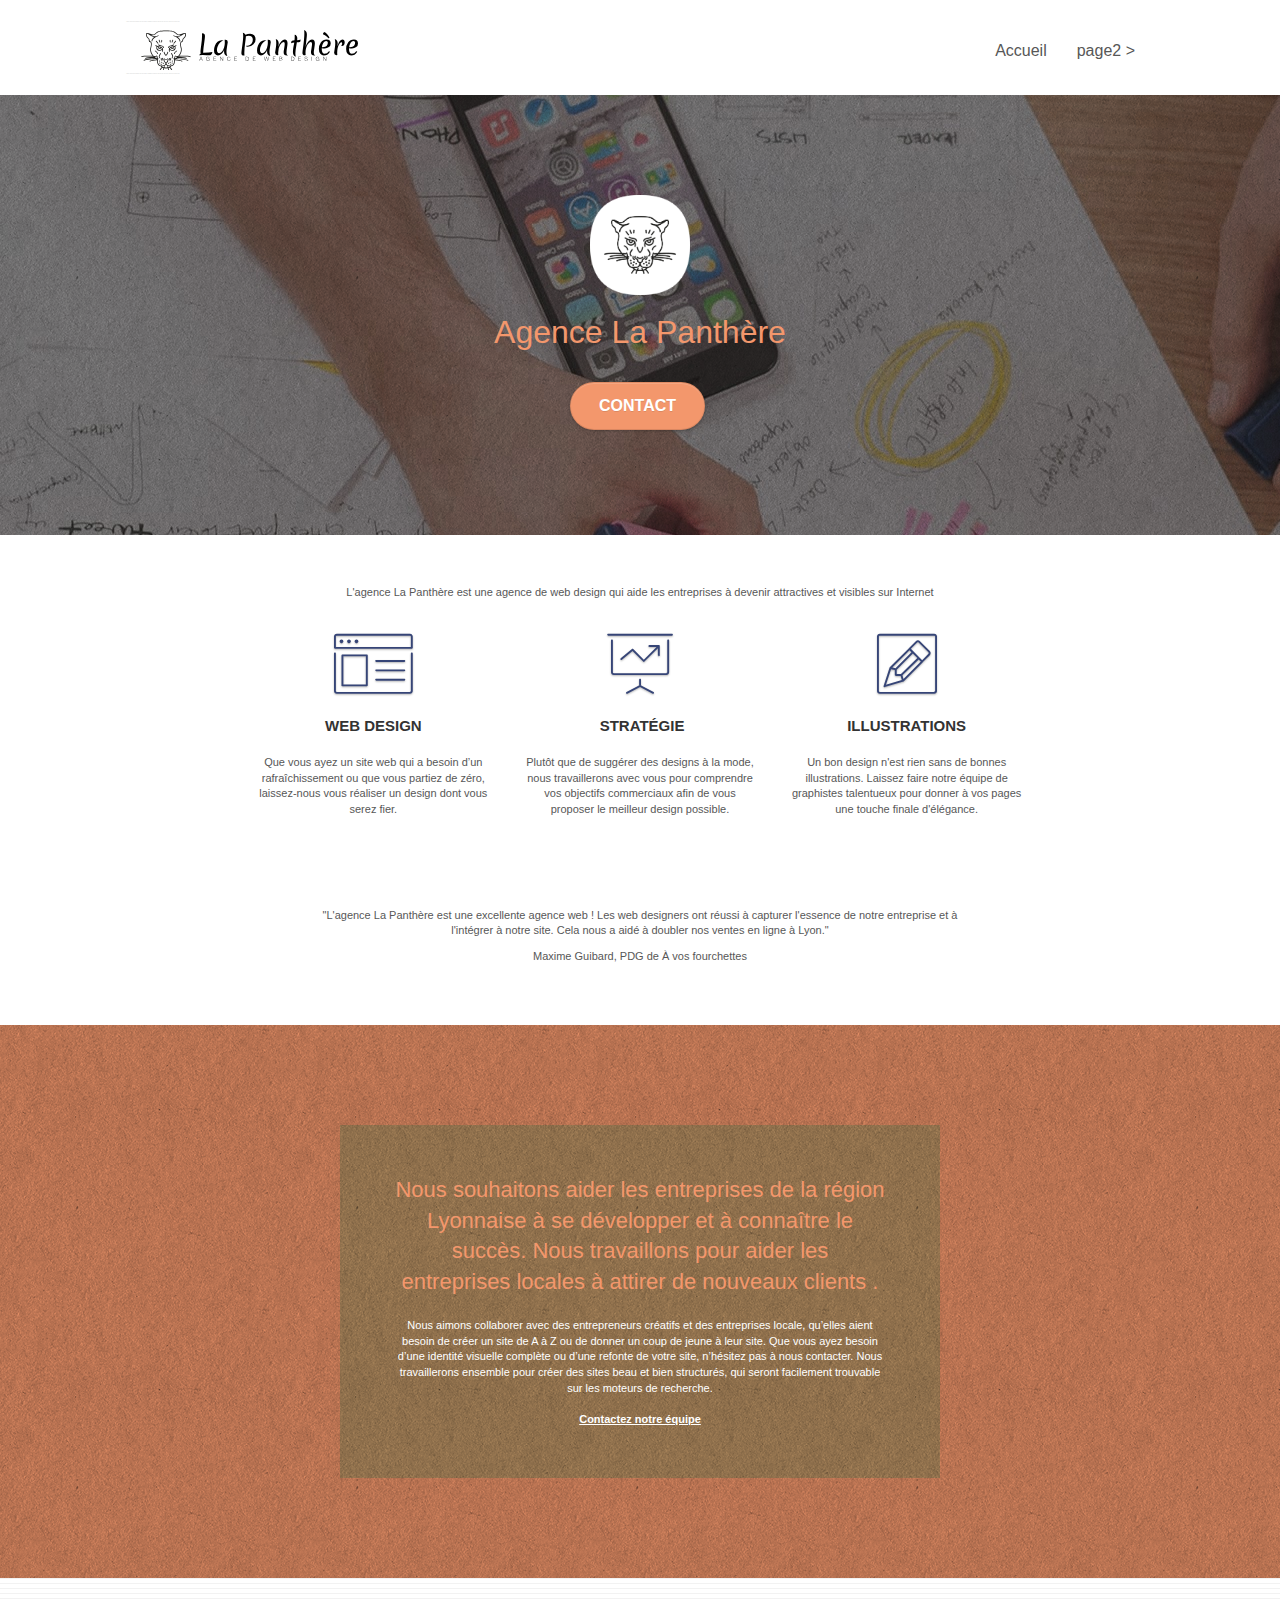
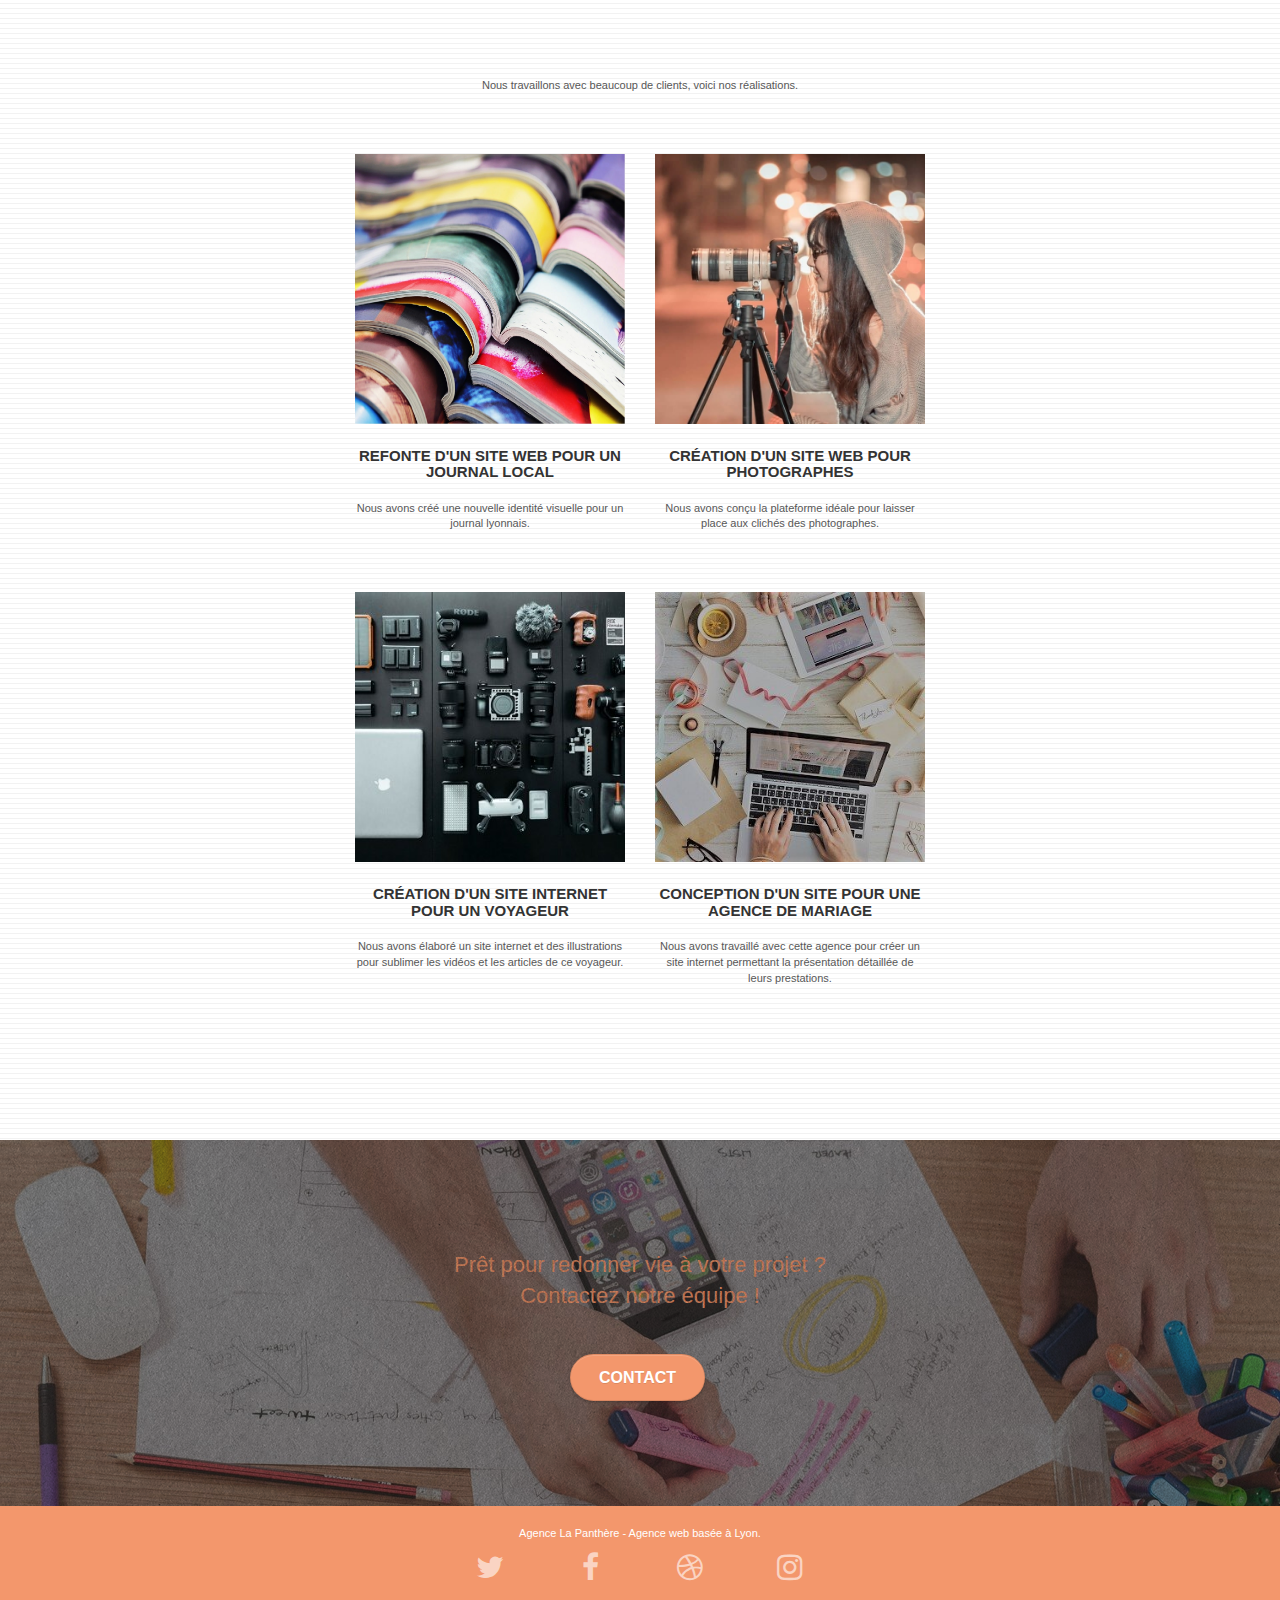
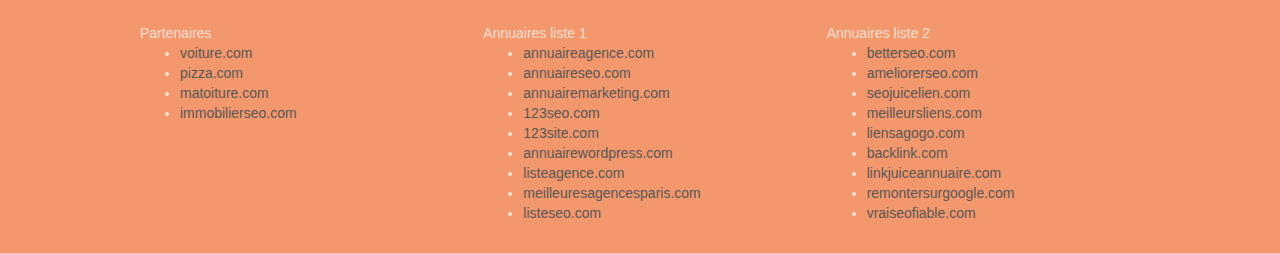
==== commit 3755c876: "changed images' size and compressed images" ====
--- a/index.html
+++ b/index.html
@@ -1,5 +1,5 @@
 <!doctype html>
-<html lang="Default">
+<html lang="fr">
 
 <head>
 	<meta charset="utf-8">
@@ -45,7 +45,7 @@
 							web design, illustrations, design de site web, site web, web, internet, site internet, site
 						</div>
 						<a class="navbar-brand" href="index.html"><img src="img/agence-la-panthere-monochrome.svg"
-								alt="paris web design logo agence web meilleure agence" height="40" /></a>
+								alt="Logo de l'agence La Panthère" height="40" /></a>
 						<div class="keywords" style="color:#cccccc;font-size:1px;">Agence web à paris, stratégie web,
 							web design, illustrations, design de site web, site web, web, internet, site internet, site
 						</div>
@@ -79,7 +79,7 @@
 				<div class="row tight-width-whitespace">
 					<div class="col-sm-12">
 						<img src="img/logo.png" class="center-block image-resize-mode" width="100"
-							alt="Agence La Panthère, agence web paris, création logo paris" />
+							alt="Logo de l'agence La Panthère" />
 						<h1 class="text-center hero-bloc-text tc-white ">
 							Agence La Panthère
 						</h1>
@@ -98,7 +98,8 @@
 			<div class="container bloc-md">
 				<div class="row">
 					<div class="col-sm-12 text-center">
-						<img alt="agence web, agence web paris, web design paris, stratégie web" src="img/title.png" />
+						<p>L'agence La Panthère est une agence de web design qui aide les entreprises à devenir
+							attractives et visibles sur Internet</p>
 					</div>
 				</div>
 				<div class="row voffset-lg med-width-whitespace">
@@ -141,8 +142,10 @@
 				</div>
 				<div class="row voffset-lg voffset">
 					<div class="col-xs-12 col-md-8 col-md-offset-2 text-center">
-						<img alt="agence web, agence web paris, web design paris, stratégie web"
-							src="img/citation.png" />
+						<p>"L'agence La Panthère est une excellente agence web ! Les web designers ont réussi à capturer
+							l'essence de notre entreprise et à l'intégrer à notre site. Cela nous a aidé à doubler nos
+							ventes en ligne à Lyon."</p>
+						<p>Maxime Guibard, PDG de À vos fourchettes</p>
 
 					</div>
 				</div>
@@ -180,15 +183,14 @@
 			<div class="container bloc-lg">
 				<div class="row">
 					<div class="col-sm-12 text-center">
-						<img alt="agence web, agence web paris, web design paris, stratégie web" src="img/title2.png" />
+						<p>Nous travaillons avec beaucoup de clients, voici nos réalisations.</p>
 					</div>
 				</div>
 				<div class="row tight-width-whitespace portfolio-row">
 					<div class="col-sm-6">
 						<a href="#" data-lightbox="img/1.jpg" data-gallery-id="gallery-1"
 							data-caption="Refonte d'un site web pour un journal local" data-frame="snapshot-lb"><img
-								src="img/1.jpg"
-								alt="paris web design logo agence web meilleure agence et refonte site web journal"
+								src="img/1.jpg" alt="Refonte d'un site web pour un journal local"
 								class="img-responsive portfolio-thumb" /></a>
 						<h3 class="mg-md text-center">
 							Refonte d'un site web pour un journal local
@@ -201,7 +203,7 @@
 						<a href="#" data-lightbox="img/2.jpg" data-gallery-id="gallery-1"
 							data-caption="Création d'un site web pour photographes" data-frame="snapshot-lb"><img
 								src="img/2.jpg" class="img-responsive portfolio-thumb"
-								alt="paris web design logo agence web meilleure agence, Création d'un site web pour photographes" /></a>
+								alt="Création d'un site web pour photographes" /></a>
 						<h3 class="mg-md text-center">
 							Création d'un site web pour photographes
 						</h3>
@@ -214,8 +216,8 @@
 					<div class="col-sm-6">
 						<a href="#" data-lightbox="img/3.bmp" data-gallery-id="gallery-1"
 							data-caption="Création d'un site internet pour un voyageur" data-frame="snapshot-lb"><img
-								src="img/3.bmp" class="img-responsive portfolio-thumb"
-								alt="paris web design logo agence web meilleure agence, Création d'un site web pour voyageur" /></a>
+								src="img/3.jpg" class="img-responsive portfolio-thumb"
+								alt="Création d'un site internet pour un voyageur" /></a>
 						<h3 class="mg-md text-center">
 							Création d'un site internet pour un voyageur
 						</h3>
@@ -227,8 +229,8 @@
 					<div class="col-sm-6">
 						<a href="#" data-lightbox="img/4.bmp" data-gallery-id="gallery-1"
 							data-caption="Conception d'un site pour une agence de mariage" data-frame="snapshot-lb"><img
-								src="img/4.bmp" class="img-responsive portfolio-thumb"
-								alt="paris web design logo agence web meilleure agence, Création d'un site web pour agence de mariage" /></a>
+								src="img/4.jpg" class="img-responsive portfolio-thumb"
+								alt="Conception d'un site pour une agence de mariage" /></a>
 						<h3 class="mg-md text-center">
 							Conception d'un site pour une agence de mariage
 						</h3>
--- a/style.css
+++ b/style.css
@@ -1,59 +1,59 @@
 body {
-    margin: 0;
-    padding: 0;
-    background: #FFF;
-    overflow-x: hidden;
-    -webkit-font-smoothing: antialiased;
-    -moz-osx-font-smoothing: grayscale;
+  margin: 0;
+  padding: 0;
+  background: #fff;
+  overflow-x: hidden;
+  -webkit-font-smoothing: antialiased;
+  -moz-osx-font-smoothing: grayscale;
 }
 
 a,
 button {
-    transition: all .3s ease-in-out;
-    outline: none!important;
+  transition: all 0.3s ease-in-out;
+  outline: none !important;
 }
 
 a:hover {
-    text-decoration: none;
-    cursor: pointer;
+  text-decoration: none;
+  cursor: pointer;
 }
 
 #page-loading-blocs-notifaction {
-    position: fixed;
-    top: 0;
-    bottom: 0;
-    width: 100%;
-    z-index: 100000;
-    background: #FFFFFF url("img/pageload-spinner.gif") no-repeat center center;
+  position: fixed;
+  top: 0;
+  bottom: 0;
+  width: 100%;
+  z-index: 100000;
+  background: #ffffff url("img/pageload-spinner.gif") no-repeat center center;
 }
 
 .bloc {
-    width: 100%;
-    clear: both;
-    background: 50% 50% no-repeat;
-    padding: 0 50px;
-    -webkit-background-size: cover;
-    -moz-background-size: cover;
-    -o-background-size: cover;
-    background-size: cover;
-    position: relative;
+  width: 100%;
+  clear: both;
+  background: 50% 50% no-repeat;
+  padding: 0 50px;
+  -webkit-background-size: cover;
+  -moz-background-size: cover;
+  -o-background-size: cover;
+  background-size: cover;
+  position: relative;
 }
 
 .bloc .container {
-    padding-left: 0;
-    padding-right: 0;
+  padding-left: 0;
+  padding-right: 0;
 }
 
 .bloc-lg {
-    padding: 100px 50px;
+  padding: 100px 50px;
 }
 
 .bloc-md {
-    padding: 50px;
+  padding: 50px;
 }
 
 .bloc-sm {
-    padding: 20px 50px;
+  padding: 20px 50px;
 }
 
 .bg-center,
@@ -66,45 +66,45 @@
 .bg-tr-edge,
 .bg-br-edge,
 .bg-repeat {
-    -webkit-background-size: auto!important;
-    -moz-background-size: auto!important;
-    -o-background-size: auto!important;
-    background-size: auto!important;
+  -webkit-background-size: auto !important;
+  -moz-background-size: auto !important;
+  -o-background-size: auto !important;
+  background-size: auto !important;
 }
 
 .bg-repeat {
-    background: repeat;
+  background: repeat;
 }
 
 .bg-t-edge {
-    background: top no-repeat;
+  background: top no-repeat;
 }
 
 .bloc-bg-texture::before {
-    content: "";
-    background-size: 2px 2px;
-    position: absolute;
-    top: 0;
-    bottom: 0;
-    left: 0;
-    right: 0;
+  content: "";
+  background-size: 2px 2px;
+  position: absolute;
+  top: 0;
+  bottom: 0;
+  left: 0;
+  right: 0;
 }
 
 .texture-paper::before {
-    background: url("img/texture-paper.png");
-    background-size: 280px 280px;
+  background: url("img/texture-paper.png");
+  background-size: 280px 280px;
 }
 
 .b-parallax {
-    background-attachment: fixed;
+  background-attachment: fixed;
 }
 
 .d-bloc {
-    color: rgba(255, 255, 255, .7);
+  color: rgba(255, 255, 255, 0.7);
 }
 
 .d-bloc button:hover {
-    color: rgba(255, 255, 255, .9);
+  color: rgba(255, 255, 255, 0.9);
 }
 
 .d-bloc .icon-round,
@@ -112,11 +112,11 @@
 .d-bloc .icon-rounded,
 .d-bloc .icon-semi-rounded-a,
 .d-bloc .icon-semi-rounded-b {
-    border-color: rgba(255, 255, 255, .9);
+  border-color: rgba(255, 255, 255, 0.9);
 }
 
 .d-bloc .divider-h span {
-    border-color: rgba(255, 255, 255, .2);
+  border-color: rgba(255, 255, 255, 0.2);
 }
 
 .d-bloc .a-btn,
@@ -133,7 +133,7 @@
 .d-bloc h5 a,
 .d-bloc h6 a,
 .d-bloc p a {
-    color: rgba(255, 255, 255, .6);
+  color: rgba(255, 255, 255, 0.6);
 }
 
 .d-bloc .a-btn:hover,
@@ -150,57 +150,57 @@
 .d-bloc h5 a:hover,
 .d-bloc h6 a:hover,
 .d-bloc p a:hover {
-    color: rgba(255, 255, 255, 1);
+  color: rgba(255, 255, 255, 1);
 }
 
 .d-bloc .navbar-toggle .icon-bar {
-    background: rgba(255, 255, 255, 1);
+  background: rgba(255, 255, 255, 1);
 }
 
 .d-bloc .btn-wire,
 .d-bloc .btn-wire:hover {
-    color: rgba(255, 255, 255, 1);
-    border-color: rgba(255, 255, 255, 1);
+  color: rgba(255, 255, 255, 1);
+  border-color: rgba(255, 255, 255, 1);
 }
 
 .d-bloc .panel {
-    color: rgba(0, 0, 0, .5);
+  color: rgba(0, 0, 0, 0.5);
 }
 
 .d-bloc .panel button:hover {
-    color: rgba(0, 0, 0, .7);
+  color: rgba(0, 0, 0, 0.7);
 }
 
 .d-bloc .panel icon {
-    border-color: rgba(0, 0, 0, .7);
+  border-color: rgba(0, 0, 0, 0.7);
 }
 
 .d-bloc .panel .divider-h span {
-    border-color: rgba(0, 0, 0, .1);
+  border-color: rgba(0, 0, 0, 0.1);
 }
 
 .d-bloc .panel .a-btn {
-    color: rgba(0, 0, 0, .6);
+  color: rgba(0, 0, 0, 0.6);
 }
 
 .d-bloc .panel .a-btn:hover {
-    color: rgba(0, 0, 0, 1);
+  color: rgba(0, 0, 0, 1);
 }
 
 .d-bloc .panel .btn-wire,
 .d-bloc .panel .btn-wire:hover {
-    color: rgba(0, 0, 0, .7);
-    border-color: rgba(0, 0, 0, .3);
+  color: rgba(0, 0, 0, 0.7);
+  border-color: rgba(0, 0, 0, 0.3);
 }
 
 .d-bloc .panel,
 .l-bloc {
-    color: rgba(0, 0, 0, .5);
+  color: rgba(0, 0, 0, 0.5);
 }
 
 .d-bloc .panel button:hover,
 .l-bloc button:hover {
-    color: rgba(0, 0, 0, .7);
+  color: rgba(0, 0, 0, 0.7);
 }
 
 .l-bloc .icon-round,
@@ -208,12 +208,12 @@
 .l-bloc .icon-rounded,
 .l-bloc .icon-semi-rounded-a,
 .l-bloc .icon-semi-rounded-b {
-    border-color: rgba(0, 0, 0, .7);
+  border-color: rgba(0, 0, 0, 0.7);
 }
 
 .d-bloc .panel .divider-h span,
 .l-bloc .divider-h span {
-    border-color: rgba(0, 0, 0, .1);
+  border-color: rgba(0, 0, 0, 0.1);
 }
 
 .d-bloc .panel .a-btn,
@@ -231,7 +231,7 @@
 .l-bloc h5 a,
 .l-bloc h6 a,
 .l-bloc p a {
-    color: rgba(0, 0, 0, .6);
+  color: rgba(0, 0, 0, 0.6);
 }
 
 .d-bloc .panel .a-btn:hover,
@@ -249,394 +249,396 @@
 .l-bloc h5 a:hover,
 .l-bloc h6 a:hover,
 .l-bloc p a:hover {
-    color: rgba(0, 0, 0, 1);
+  color: rgba(0, 0, 0, 1);
 }
 
 .l-bloc .navbar-toggle .icon-bar {
-    color: rgba(0, 0, 0, .6);
+  color: rgba(0, 0, 0, 0.6);
 }
 
 .d-bloc .panel .btn-wire,
 .d-bloc .panel .btn-wire:hover,
 .l-bloc .btn-wire,
 .l-bloc .btn-wire:hover {
-    color: rgba(0, 0, 0, .7);
-    border-color: rgba(0, 0, 0, .3);
+  color: rgba(0, 0, 0, 0.7);
+  border-color: rgba(0, 0, 0, 0.3);
 }
 
 .voffset {
-    margin-top: 30px;
+  margin-top: 30px;
 }
 
 .voffset-lg {
-    margin-top: 80px;
+  margin-top: 80px;
 }
 
 .row-no-gutters {
-    margin-right: 0;
-    margin-left: 0;
+  margin-right: 0;
+  margin-left: 0;
 }
 
 .row.row-no-gutters > [class^="col-"],
 .row.row-no-gutters > [class*=" col-"] {
-    padding-right: 0;
-    padding-left: 0;
+  padding-right: 0;
+  padding-left: 0;
 }
 
 #bloc-1-hero h1 {
-    font-size: 32px;
+  font-size: 32px;
 }
 
 .navbar {
-    margin-bottom: 0;
-    z-index: 1;
+  margin-bottom: 0;
+  z-index: 1;
 }
 
 .navbar-brand {
-    height: auto;
-    padding: 3px 15px;
-    font-size: 25px;
-    font-weight: normal;
-    font-weight: 600;
-    line-height: 44px;
+  height: auto;
+  padding: 3px 15px;
+  font-size: 25px;
+  font-weight: normal;
+  font-weight: 600;
+  line-height: 44px;
 }
 
 .navbar-brand img {
-    max-height: 200px;
-    margin: 0 5px 0 0;
-    display: inline;
-}
-
-.navbar-brand img[src$=svg] {
-    min-width: 100px;
+  max-height: 200px;
+  margin: 0 5px 0 0;
+  display: inline;
+}
+
+.navbar-brand img[src$="svg"] {
+  min-width: 100px;
 }
 
 .nav-center .navbar-brand img {
-    margin: 0;
+  margin: 0;
 }
 
 .navbar .nav {
-    padding-top: 2px;
-    margin-right: -16px;
-    float: right;
-    z-index: 1;
+  padding-top: 2px;
+  margin-right: -16px;
+  float: right;
+  z-index: 1;
 }
 
 .nav > li {
-    float: left;
-    margin-top: 4px;
-    font-size: 16px;
+  float: left;
+  margin-top: 4px;
+  font-size: 16px;
 }
 
 .navbar-nav .open .dropdown-menu > li > a {
-    text-align: inherit;
+  text-align: inherit;
 }
 
 .nav > li a:hover,
 .nav > li a:focus {
-    background: transparent;
+  background: transparent;
 }
 
 .navbar-toggle {
-    margin: 10px 10px 0 0;
-    border: 0px;
+  margin: 10px 10px 0 0;
+  border: 0px;
 }
 
 .navbar-toggle:hover {
-    background: transparent!important;
+  background: transparent !important;
 }
 
 .navbar-toggle .icon-bar {
-    background-color: rgba(0, 0, 0, .5);
-    width: 26px;
+  background-color: rgba(0, 0, 0, 0.5);
+  width: 26px;
 }
 
 .nav-invert .navbar .nav {
-    float: left;
+  float: left;
 }
 
 .nav-invert .navbar-header,
 .nav-invert .navbar-brand {
-    float: right;
+  float: right;
+  position: relative;
+  z-index: 2;
+}
+
+@media (min-width: 768px) {
+  .site-navigation {
+    position: absolute;
+    top: 50%;
+    right: 20px;
+    transform: translate(0, -50%);
+    -webkit-transform: translateY(-50%);
+  }
+  .nav > li .dropdown-menu a,
+  .nav > li .dropdown-menu a:hover {
+    color: #484848;
+  }
+  .nav-invert .site-navigation {
+    left: 0;
+    right: 0;
+  }
+  .nav-center {
+    text-align: center;
+  }
+  .nav-center .navbar-header {
+    width: 100%;
+  }
+  .nav-center .navbar-header,
+  .nav-center .navbar-brand,
+  .nav-center .nav > li {
+    float: none;
+    display: inline-block;
+  }
+  .nav-center .site-navigation {
     position: relative;
-    z-index: 2;
-}
-
-@media (min-width: 768px) {
-    .site-navigation {
-        position: absolute;
-        top: 50%;
-        right: 20px;
-        transform: translate(0, -50%);
-        -webkit-transform: translateY(-50%);
-    }
-    .nav > li .dropdown-menu a,
-    .nav > li .dropdown-menu a:hover {
-        color: #484848;
-    }
-    .nav-invert .site-navigation {
-        left: 0;
-        right: 0;
-    }
-    .nav-center {
-        text-align: center;
-    }
-    .nav-center .navbar-header {
-        width: 100%;
-    }
-    .nav-center .navbar-header,
-    .nav-center .navbar-brand,
-    .nav-center .nav > li {
-        float: none;
-        display: inline-block;
-    }
-    .nav-center .site-navigation {
-        position: relative;
-        width: 100%;
-        right: 0;
-        margin-right: 0px;
-        margin-top: 20px;
-    }
-    .nav-center.mini-nav .navbar-toggle {
-        float: none;
-        margin: 10px auto 0;
-    }
+    width: 100%;
+    right: 0;
+    margin-right: 0px;
+    margin-top: 20px;
+  }
+  .nav-center.mini-nav .navbar-toggle {
+    float: none;
+    margin: 10px auto 0;
+  }
 }
 
 .nav > li > .dropdown a {
-    background: none!important;
-    display: block;
-    padding: 14px 15px;
+  background: none !important;
+  display: block;
+  padding: 14px 15px;
 }
 
 nav .caret {
-    margin: 0 5px;
+  margin: 0 5px;
 }
 
 .dropdown-menu .dropdown-menu {
-    top: -8px;
-    left: 100%;
+  top: -8px;
+  left: 100%;
 }
 
 .dropdown-menu .dropmenu-flow-right {
-    top: 100%;
-    left: 0;
-    margin-left: -1px;
-    border-top-left-radius: 0;
-    border-top-right-radius: 0;
+  top: 100%;
+  left: 0;
+  margin-left: -1px;
+  border-top-left-radius: 0;
+  border-top-right-radius: 0;
 }
 
 .dropdown-menu .dropdown span {
-    border: 4px solid black;
-    border-top-color: transparent;
-    border-right-color: transparent;
-    border-bottom-color: transparent;
-    margin: 6px -5px 0 0!important;
-    float: right;
+  border: 4px solid black;
+  border-top-color: transparent;
+  border-right-color: transparent;
+  border-bottom-color: transparent;
+  margin: 6px -5px 0 0 !important;
+  float: right;
 }
 
 .mg-md {
-    margin-top: 10px;
-    margin-bottom: 20px;
+  margin-top: 10px;
+  margin-bottom: 20px;
 }
 
 .mg-lg {
-    margin-top: 10px;
-    margin-bottom: 40px;
+  margin-top: 10px;
+  margin-bottom: 40px;
 }
 
 .btn {
-    margin: 0 5px 5px 0;
+  margin: 0 5px 5px 0;
 }
 
 .btn.pull-right {
-    margin: 0 0 5px 5px;
+  margin: 0 0 5px 5px;
 }
 
 .btn-d,
 .btn-d:hover,
 .btn-d:focus {
-    color: #FFF;
-    background: rgba(0, 0, 0, .3);
+  color: #fff;
+  background: rgba(0, 0, 0, 0.3);
 }
 
 button {
-    outline: none!important;
+  outline: none !important;
 }
 
 .btn-rd {
-    border-radius: 40px;
+  border-radius: 40px;
 }
 
 .btn-clean {
-    border: 1px solid rgba(0, 0, 0, .08);
-    border-bottom-color: rgba(0, 0, 0, .1);
-    text-shadow: 0 1px 0 rgba(0, 0, 1, .1);
-    box-shadow: 0 1px 3px rgba(0, 0, 1, .25), inset 0 1px 0 0 rgba(255, 255, 255, .15);
+  border: 1px solid rgba(0, 0, 0, 0.08);
+  border-bottom-color: rgba(0, 0, 0, 0.1);
+  text-shadow: 0 1px 0 rgba(0, 0, 1, 0.1);
+  box-shadow: 0 1px 3px rgba(0, 0, 1, 0.25),
+    inset 0 1px 0 0 rgba(255, 255, 255, 0.15);
 }
 
 .icon-md {
-    font-size: 30px!important;
+  font-size: 30px !important;
 }
 
 .icon-lg {
-    font-size: 60px!important;
+  font-size: 60px !important;
 }
 
 .sm-shadow {
-    text-shadow: 0 1px 2px rgba(0, 0, 0, .3);
+  text-shadow: 0 1px 2px rgba(0, 0, 0, 0.3);
 }
 
 .panel-sq,
 .panel-sq .panel-heading,
 .panel-sq .panel-footer {
-    border-radius: 0;
+  border-radius: 0;
 }
 
 .panel-rd {
-    border-radius: 30px;
+  border-radius: 30px;
 }
 
 .panel-rd .panel-heading {
-    border-radius: 29px 29px 0 0;
+  border-radius: 29px 29px 0 0;
 }
 
 .panel-rd .panel-footer {
-    border-radius: 0 0 29px 29px;
+  border-radius: 0 0 29px 29px;
 }
 
 .form-control {
-    border-color: rgba(0, 0, 0, .1);
-    box-shadow: none;
+  border-color: rgba(0, 0, 0, 0.1);
+  box-shadow: none;
 }
 
 .scrollToTop {
-    width: 40px;
-    height: 40px;
-    position: fixed;
-    bottom: 20px;
-    right: 20px;
-    opacity: 0;
-    z-index: 500;
-    transition: all .3s ease-in-out;
+  width: 40px;
+  height: 40px;
+  position: fixed;
+  bottom: 20px;
+  right: 20px;
+  opacity: 0;
+  z-index: 500;
+  transition: all 0.3s ease-in-out;
 }
 
 .scrollToTop span {
-    margin-top: 6px;
+  margin-top: 6px;
 }
 
 .showScrollTop {
-    font-size: 14px;
-    opacity: 1;
+  font-size: 14px;
+  opacity: 1;
 }
 
 a[data-lightbox] {
-    position: relative;
-    display: block;
-    text-align: center;
+  position: relative;
+  display: block;
+  text-align: center;
 }
 
 a[data-lightbox]:hover::before {
-    content: "+";
-    font-family: "HelveticaNeue-Light", "Helvetica Neue Light", "Helvetica Neue", Helvetica, Arial;
-    font-size: 32px;
-    width: 50px;
-    height: 50px;
-    margin-left: -25px;
-    border-radius: 50%;
-    background: rgba(0, 0, 0, .6);
-    color: #FFF;
-    font-weight: 100;
-    z-index: 1;
-    position: absolute;
-    top: 50%;
-    transform: translateY(-50%);
-    -webkit-transform: translateY(-50%);
+  content: "+";
+  font-family: "HelveticaNeue-Light", "Helvetica Neue Light", "Helvetica Neue",
+    Helvetica, Arial;
+  font-size: 32px;
+  width: 50px;
+  height: 50px;
+  margin-left: -25px;
+  border-radius: 50%;
+  background: rgba(0, 0, 0, 0.6);
+  color: #fff;
+  font-weight: 100;
+  z-index: 1;
+  position: absolute;
+  top: 50%;
+  transform: translateY(-50%);
+  -webkit-transform: translateY(-50%);
 }
 
 a[data-lightbox]:hover img {
-    opacity: 0.6;
-    -webkit-animation-fill-mode: none;
-    animation-fill-mode: none;
+  opacity: 0.6;
+  -webkit-animation-fill-mode: none;
+  animation-fill-mode: none;
 }
 
 #lightbox-modal {
-    display: flex;
-    align-items: center;
+  display: flex;
+  align-items: center;
 }
 
 #lightbox-modal .modal-dialog {
-    width: 90%;
-    max-width: 900px;
-    margin: 0 auto 0;
+  width: 90%;
+  max-width: 900px;
+  margin: 0 auto 0;
 }
 
 #lightbox-modal .modal-dialog img {
-    max-height: 90vh;
-    margin: 0 auto;
+  max-height: 90vh;
+  margin: 0 auto;
 }
 
 .lightbox-caption {
-    padding: 20px;
-    color: #FFF;
-    background: rgba(0, 0, 0, .5);
-    position: absolute;
-    left: 15px;
-    right: 15px;
-    bottom: 5px;
+  padding: 20px;
+  color: #fff;
+  background: rgba(0, 0, 0, 0.5);
+  position: absolute;
+  left: 15px;
+  right: 15px;
+  bottom: 5px;
 }
 
 .close-lightbox {
-    color: #FFF;
-    font-size: 30px;
-    position: absolute;
-    top: 20px;
-    right: 20px;
-    z-index: 20;
-    background: rgba(0, 0, 0, .5);
-    border: none;
-    line-height: 30px;
-    padding: 0 9px 5px;
-    opacity: 0.3;
+  color: #fff;
+  font-size: 30px;
+  position: absolute;
+  top: 20px;
+  right: 20px;
+  z-index: 20;
+  background: rgba(0, 0, 0, 0.5);
+  border: none;
+  line-height: 30px;
+  padding: 0 9px 5px;
+  opacity: 0.3;
 }
 
 .close-lightbox:hover,
 .next-lightbox:hover,
 .prev-lightbox:hover {
-    opacity: 1.0;
-    color: #FFF;
+  opacity: 1;
+  color: #fff;
 }
 
 .next-lightbox,
 .prev-lightbox {
-    font-size: 20px;
-    color: rgba(255, 255, 255, .9);
-    background: rgba(0, 0, 0, .5);
-    transition: all .2s ease-in-out;
-    position: absolute;
-    top: 45%;
-    z-index: 1;
-    opacity: 0.4;
+  font-size: 20px;
+  color: rgba(255, 255, 255, 0.9);
+  background: rgba(0, 0, 0, 0.5);
+  transition: all 0.2s ease-in-out;
+  position: absolute;
+  top: 45%;
+  z-index: 1;
+  opacity: 0.4;
 }
 
 .next-lightbox {
-    padding: 6px 8px 1px 13px;
-    right: 25px;
+  padding: 6px 8px 1px 13px;
+  right: 25px;
 }
 
 .prev-lightbox {
-    padding: 6px 13px 1px 10px;
-    left: 25px;
+  padding: 6px 13px 1px 10px;
+  left: 25px;
 }
 
 .snapshot-lb .modal-body {
-    padding-bottom: 45px;
+  padding-bottom: 45px;
 }
 
 .snapshot-lb .lightbox-caption {
-    padding: 0;
-    color: rgba(0, 0, 0, .5);
-    background: none;
+  padding: 0;
+  color: rgba(0, 0, 0, 0.5);
+  background: none;
 }
 
 h1,
@@ -649,394 +651,394 @@
 label,
 .btn,
 a {
-    font-family: "helvetica";
-    font-weight: 400;
-    color: #575757!important;
+  font-family: "helvetica";
+  font-weight: 400;
+  color: #575757 !important;
 }
 
 .container {
-    max-width: 1000px;
+  max-width: 1000px;
 }
 
 .hero-bloc-text {
-    font-size: 38px;
+  font-size: 38px;
 }
 
 .hero-bloc-text-sub {
-    font-size: 36px;
+  font-size: 36px;
 }
 
 .statement-bloc-text {
-    line-height: 26px;
-    font-style: italic;
-    font-size: 20px;
+  line-height: 26px;
+  font-style: italic;
+  font-size: 20px;
+  text-align: center;
+  font-weight: lighter;
+  max-width: 520px;
+  margin: auto auto auto auto;
+}
+
+p {
+  font-size: 11px;
+}
+
+.tight-width-whitespace {
+  max-width: 600px;
+  margin: auto auto auto auto;
+}
+
+.h1 {
+  font-size: 20px;
+  font-family: "Open Sans";
+}
+
+.cta-hero {
+  margin-top: 22px;
+  color: #ffffff !important;
+  text-transform: uppercase;
+  padding: 12px 28px 12px 28px;
+  font-size: 16px;
+  font-weight: 700;
+}
+
+.social {
+  max-width: 400px;
+  margin: auto auto auto auto;
+}
+
+h2 {
+  font-size: 22px;
+  line-height: 1.4em;
+}
+
+h3 {
+  font-size: 15px;
+  text-transform: uppercase;
+  font-weight: 700;
+  color: #333333 !important;
+}
+
+.med-width-whitespace {
+  max-width: 800px;
+  margin: auto auto auto auto;
+  box-shadow: 0px 0px 0px #000000;
+}
+
+h1 {
+  color: #333333 !important;
+}
+
+h4 {
+  color: #333333 !important;
+}
+
+.icons {
+  margin-bottom: 14px;
+  margin-top: 24px;
+}
+
+.white {
+  color: #ffffff !important;
+}
+
+.portfolio-thumb {
+  margin-bottom: 24px;
+}
+
+.portfolio-row {
+  margin-bottom: 44px;
+  margin-top: 50px;
+}
+
+.avatar {
+  box-shadow: 0px 4px 9px rgba(0, 0, 0, 0.3);
+}
+
+.black-background {
+  background-color: rgba(165, 147, 99, 0.7);
+  padding: 40px 40px 40px 40px;
+}
+
+.bold-link {
+  font-weight: 900;
+  text-decoration: underline !important;
+}
+
+.bgc-white {
+  background-color: #ffffff;
+}
+
+.bgc-dark-slate-blue {
+  background-color: #364577;
+}
+
+.bgc-atomic-tangerine {
+  background-color: #f3976c;
+}
+
+.tc-white {
+  color: #f3976c !important;
+}
+
+.btn-atomic-tangerine {
+  background: #f3976c;
+  color: #ffffff !important;
+}
+
+.btn-atomic-tangerine:hover {
+  background: #c27956 !important;
+  color: #ffffff !important;
+}
+
+.ltc-white {
+  color: #ffffff !important;
+}
+
+.ltc-white:hover {
+  color: #cccccc !important;
+}
+
+.ltc-atomic-tangerine {
+  color: #f3976c !important;
+}
+
+.ltc-atomic-tangerine:hover {
+  color: #c27956 !important;
+}
+
+.icon-dark-slate-blue {
+  color: #364577 !important;
+  border-color: #364577 !important;
+}
+
+.bg-dots-bg {
+  background-image: url("img/dots-bg.png");
+}
+
+.bg-lines-h2-bg {
+  background-image: url("img/lines-h2-bg.png");
+}
+
+.bg-banniere {
+  background-image: url("img/agence-la-panthere.jpg");
+}
+
+.bg-presentation {
+  background-image: url("img/image-de-presentation.jpg");
+}
+
+@media (max-width: 1024px) {
+  .bloc {
+    padding-left: 20px;
+    padding-right: 20px;
+  }
+  .bloc.full-width-bloc,
+  .bloc-tile-2.full-width-bloc .container,
+  .bloc-tile-3.full-width-bloc .container,
+  .bloc-tile-4.full-width-bloc .container {
+    padding-left: 0;
+    padding-right: 0;
+  }
+}
+
+@media (max-width: 992px) and (min-width: 768px) {
+  .navbar .nav {
+    max-width: 80%;
+  }
+  .nav-center.navbar .nav {
+    max-width: 100%;
+  }
+}
+
+@media only screen and (min-device-width: 768px) and (max-device-width: 1024px) and (orientation: landscape) {
+  .b-parallax {
+    background-attachment: scroll;
+  }
+}
+
+@media only screen and (min-device-width: 1024px) and (max-device-width: 1366px) and (-webkit-min-device-pixel-ratio: 1.5) {
+  .b-parallax {
+    background-attachment: scroll;
+  }
+}
+
+@media (max-width: 991px) {
+  .container {
+    width: 100%;
+  }
+  .b-parallax {
+    background-attachment: scroll;
+  }
+  .page-container,
+  #hero-bloc {
+    overflow-x: hidden;
+    position: relative;
+  }
+  .bloc {
+    padding-left: constant(safe-area-inset-left);
+    padding-right: constant(safe-area-inset-right);
+  }
+  .bloc-group,
+  .bloc-group .bloc {
+    display: block;
+    width: 100%;
+  }
+  .bloc-fill-screen .fill-bloc-top-edge,
+  .bloc-fill-screen .fill-bloc-bottom-edge {
+    padding: 0 20px;
+    padding-left: constant(safe-area-inset-left);
+    padding-right: constant(safe-area-inset-right);
+  }
+}
+
+@media (max-width: 767px) {
+  .page-container {
+    overflow-x: hidden;
+    position: relative;
+  }
+  h1,
+  h2,
+  h3,
+  h4,
+  h5,
+  h6,
+  p,
+  #disqus_thread {
+    padding-left: 10px !important;
+    padding-right: 10px !important;
+  }
+  .b-parallax {
+    background-attachment: scroll;
+  }
+  .navbar .nav {
+    padding-top: 0;
+    border-top: 1px solid rgba(0, 0, 0, 0.2);
+    float: none !important;
+  }
+  .navbar.row {
+    margin-left: 0;
+    margin-right: 0;
+  }
+  .site-navigation {
+    position: inherit;
+    transform: none;
+    -webkit-transform: none;
+    -ms-transform: none;
+  }
+  .nav > li {
+    margin-top: 0;
+    border-bottom: 1px solid rgba(0, 0, 0, 0.1);
+    background: rgba(0, 0, 0, 0.05);
+    text-align: left;
+    padding-left: 15px;
+    width: 100%;
+  }
+  .nav > li:hover {
+    background: rgba(0, 0, 0, 0.08);
+  }
+  .dropdown .dropdown a .caret {
+    float: none;
+    margin: 5px 0 0 10px !important;
+    border: 4px solid black;
+    border-bottom-color: transparent;
+    border-right-color: transparent;
+    border-left-color: transparent;
+  }
+  #hero-bloc .navbar .nav {
+    background: rgba(0, 0, 0, 0.8);
+  }
+  #hero-bloc .navbar .nav a {
+    color: rgba(255, 255, 255, 0.6);
+  }
+  .hero {
+    padding: 50px 0;
+  }
+  .hero-nav {
+    left: -1px;
+    right: -1px;
+  }
+  .navbar-collapse {
+    padding: 0;
+    overflow-x: hidden;
+    -webkit-box-shadow: none;
+    box-shadow: none;
+  }
+  .navbar-brand img {
+    max-height: 40px;
+    width: auto;
+  }
+  .nav-invert .navbar-header {
+    float: none;
+    width: 100%;
+  }
+  .nav-invert .navbar-toggle {
+    float: left;
+    margin-left: 10px;
+  }
+  .bloc {
+    padding-left: 0;
+    padding-right: 0;
+  }
+  .bloc-xxl,
+  .bloc-xl,
+  .bloc-lg {
+    padding: 40px 0;
+  }
+  .bloc-sm,
+  .bloc-md {
+    padding-left: 0;
+    padding-right: 0;
+  }
+  .bloc-tile-2 .container,
+  .bloc-tile-3 .container,
+  .bloc-tile-4 .container,
+  .bloc-fill-screen .fill-bloc-top-edge,
+  .bloc-fill-screen .fill-bloc-bottom-edge {
+    padding-left: 0;
+    padding-right: 0;
+  }
+  .a-block {
+    padding: 0 10px;
+  }
+  .btn-dwn {
+    display: none;
+  }
+  .voffset {
+    margin-top: 5px;
+  }
+  .voffset-md {
+    margin-top: 20px;
+  }
+  .voffset-lg {
+    margin-top: 30px;
+  }
+  form {
+    padding: 5px;
+  }
+  .close-lightbox {
+    display: inline-block;
+  }
+  .blocsapp-device-iphone5 {
+    background-size: 216px 425px;
+    padding-top: 60px;
+    width: 216px;
+    height: 425px;
+  }
+  .blocsapp-device-iphone5 img {
+    width: 180px;
+    height: 320px;
+  }
+}
+
+@media (max-width: 400px) {
+  .bloc {
+    padding-left: 0;
+    padding-right: 0;
+  }
+}
+
+@media (max-width: 767px) {
+  .bloc-mob-center-text {
     text-align: center;
-    font-weight: lighter;
-    max-width: 520px;
-    margin: auto auto auto auto;
-}
-
-p {
-    font-size: 11px;
-}
-
-.tight-width-whitespace {
-    max-width: 600px;
-    margin: auto auto auto auto;
-}
-
-.h1 {
-    font-size: 20px;
-    font-family: "Open Sans";
-}
-
-.cta-hero {
-    margin-top: 22px;
-    color: #FFFFFF!important;
-    text-transform: uppercase;
-    padding: 12px 28px 12px 28px;
-    font-size: 16px;
-    font-weight: 700;
-}
-
-.social {
-    max-width: 400px;
-    margin: auto auto auto auto;
-}
-
-h2 {
-    font-size: 22px;
-    line-height: 1.4em;
-}
-
-h3 {
-    font-size: 15px;
-    text-transform: uppercase;
-    font-weight: 700;
-    color: #333333!important;
-}
-
-.med-width-whitespace {
-    max-width: 800px;
-    margin: auto auto auto auto;
-    box-shadow: 0px 0px 0px #000000;
-}
-
-h1 {
-    color: #333333!important;
-}
-
-h4 {
-    color: #333333!important;
-}
-
-.icons {
-    margin-bottom: 14px;
-    margin-top: 24px;
-}
-
-.white {
-    color: #FFFFFF!important;
-}
-
-.portfolio-thumb {
-    margin-bottom: 24px;
-}
-
-.portfolio-row {
-    margin-bottom: 44px;
-    margin-top: 50px;
-}
-
-.avatar {
-    box-shadow: 0px 4px 9px rgba(0, 0, 0, 0.3);
-}
-
-.black-background {
-    background-color: rgba(165, 147, 99, 0.7);
-    padding: 40px 40px 40px 40px;
-}
-
-.bold-link {
-    font-weight: 900;
-    text-decoration: underline!important;
-}
-
-.bgc-white {
-    background-color: #FFFFFF;
-}
-
-.bgc-dark-slate-blue {
-    background-color: #364577;
-}
-
-.bgc-atomic-tangerine {
-    background-color: #F3976C;
-}
-
-.tc-white {
-    color: #F3976C!important;
-}
-
-.btn-atomic-tangerine {
-    background: #F3976C;
-    color: #FFFFFF!important;
-}
-
-.btn-atomic-tangerine:hover {
-    background: #c27956!important;
-    color: #FFFFFF!important;
-}
-
-.ltc-white {
-    color: #FFFFFF!important;
-}
-
-.ltc-white:hover {
-    color: #cccccc!important;
-}
-
-.ltc-atomic-tangerine {
-    color: #F3976C!important;
-}
-
-.ltc-atomic-tangerine:hover {
-    color: #c27956!important;
-}
-
-.icon-dark-slate-blue {
-    color: #364577!important;
-    border-color: #364577!important;
-}
-
-.bg-dots-bg {
-    background-image: url("img/dots-bg.png");
-}
-
-.bg-lines-h2-bg {
-    background-image: url("img/lines-h2-bg.png");
-}
-
-.bg-banniere {
-    background-image: url("img/agence-la-panthere.jpg");
-}
-
-.bg-presentation {
-    background-image: url("img/image-de-presentation.bmp");
-}
-
-@media (max-width: 1024px) {
-    .bloc {
-        padding-left: 20px;
-        padding-right: 20px;
-    }
-    .bloc.full-width-bloc,
-    .bloc-tile-2.full-width-bloc .container,
-    .bloc-tile-3.full-width-bloc .container,
-    .bloc-tile-4.full-width-bloc .container {
-        padding-left: 0;
-        padding-right: 0;
-    }
-}
-
-@media (max-width: 992px) and (min-width: 768px) {
-    .navbar .nav {
-        max-width: 80%
-    }
-    .nav-center.navbar .nav {
-        max-width: 100%
-    }
-}
-
-@media only screen and (min-device-width: 768px) and (max-device-width: 1024px) and (orientation: landscape) {
-    .b-parallax {
-        background-attachment: scroll;
-    }
-}
-
-@media only screen and (min-device-width: 1024px) and (max-device-width: 1366px) and (-webkit-min-device-pixel-ratio: 1.5) {
-    .b-parallax {
-        background-attachment: scroll;
-    }
-}
-
-@media (max-width: 991px) {
-    .container {
-        width: 100%;
-    }
-    .b-parallax {
-        background-attachment: scroll;
-    }
-    .page-container,
-    #hero-bloc {
-        overflow-x: hidden;
-        position: relative;
-    }
-    .bloc {
-        padding-left: constant(safe-area-inset-left);
-        padding-right: constant(safe-area-inset-right);
-    }
-    .bloc-group,
-    .bloc-group .bloc {
-        display: block;
-        width: 100%;
-    }
-    .bloc-fill-screen .fill-bloc-top-edge,
-    .bloc-fill-screen .fill-bloc-bottom-edge {
-        padding: 0 20px;
-        padding-left: constant(safe-area-inset-left);
-        padding-right: constant(safe-area-inset-right);
-    }
-}
-
-@media (max-width: 767px) {
-    .page-container {
-        overflow-x: hidden;
-        position: relative;
-    }
-    h1,
-    h2,
-    h3,
-    h4,
-    h5,
-    h6,
-    p,
-    #disqus_thread {
-        padding-left: 10px!important;
-        padding-right: 10px!important;
-    }
-    .b-parallax {
-        background-attachment: scroll;
-    }
-    .navbar .nav {
-        padding-top: 0;
-        border-top: 1px solid rgba(0, 0, 0, .2);
-        float: none!important;
-    }
-    .navbar.row {
-        margin-left: 0;
-        margin-right: 0;
-    }
-    .site-navigation {
-        position: inherit;
-        transform: none;
-        -webkit-transform: none;
-        -ms-transform: none;
-    }
-    .nav > li {
-        margin-top: 0;
-        border-bottom: 1px solid rgba(0, 0, 0, .1);
-        background: rgba(0, 0, 0, .05);
-        text-align: left;
-        padding-left: 15px;
-        width: 100%;
-    }
-    .nav > li:hover {
-        background: rgba(0, 0, 0, .08);
-    }
-    .dropdown .dropdown a .caret {
-        float: none;
-        margin: 5px 0 0 10px!important;
-        border: 4px solid black;
-        border-bottom-color: transparent;
-        border-right-color: transparent;
-        border-left-color: transparent;
-    }
-    #hero-bloc .navbar .nav {
-        background: rgba(0, 0, 0, .8);
-    }
-    #hero-bloc .navbar .nav a {
-        color: rgba(255, 255, 255, .6);
-    }
-    .hero {
-        padding: 50px 0;
-    }
-    .hero-nav {
-        left: -1px;
-        right: -1px;
-    }
-    .navbar-collapse {
-        padding: 0;
-        overflow-x: hidden;
-        -webkit-box-shadow: none;
-        box-shadow: none;
-    }
-    .navbar-brand img {
-        max-height: 40px;
-        width: auto;
-    }
-    .nav-invert .navbar-header {
-        float: none;
-        width: 100%;
-    }
-    .nav-invert .navbar-toggle {
-        float: left;
-        margin-left: 10px;
-    }
-    .bloc {
-        padding-left: 0;
-        padding-right: 0;
-    }
-    .bloc-xxl,
-    .bloc-xl,
-    .bloc-lg {
-        padding: 40px 0;
-    }
-    .bloc-sm,
-    .bloc-md {
-        padding-left: 0;
-        padding-right: 0;
-    }
-    .bloc-tile-2 .container,
-    .bloc-tile-3 .container,
-    .bloc-tile-4 .container,
-    .bloc-fill-screen .fill-bloc-top-edge,
-    .bloc-fill-screen .fill-bloc-bottom-edge {
-        padding-left: 0;
-        padding-right: 0;
-    }
-    .a-block {
-        padding: 0 10px;
-    }
-    .btn-dwn {
-        display: none;
-    }
-    .voffset {
-        margin-top: 5px;
-    }
-    .voffset-md {
-        margin-top: 20px;
-    }
-    .voffset-lg {
-        margin-top: 30px;
-    }
-    form {
-        padding: 5px;
-    }
-    .close-lightbox {
-        display: inline-block;
-    }
-    .blocsapp-device-iphone5 {
-        background-size: 216px 425px;
-        padding-top: 60px;
-        width: 216px;
-        height: 425px;
-    }
-    .blocsapp-device-iphone5 img {
-        width: 180px;
-        height: 320px;
-    }
-}
-
-@media (max-width: 400px) {
-    .bloc {
-        padding-left: 0;
-        padding-right: 0;
-    }
-}
-
-@media (max-width: 767px) {
-    .bloc-mob-center-text {
-        text-align: center;
-    }
-}+  }
+}
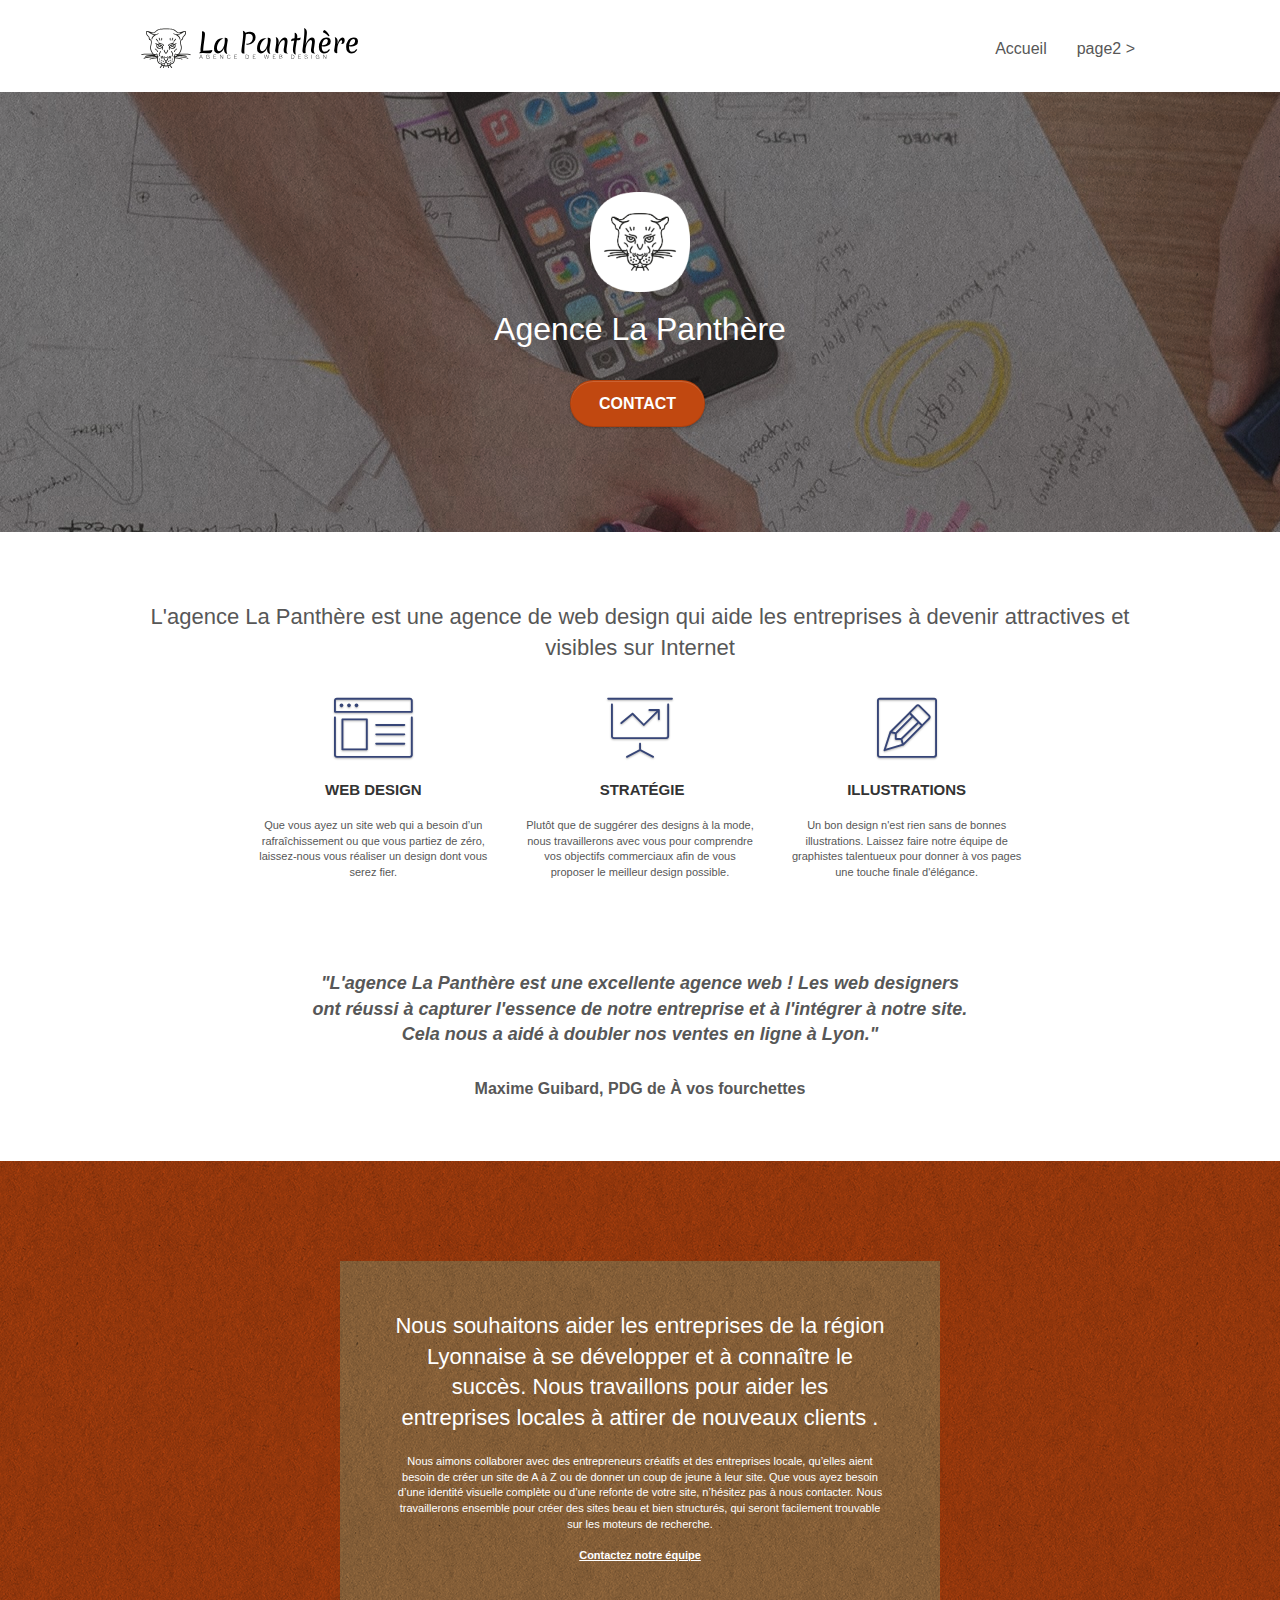
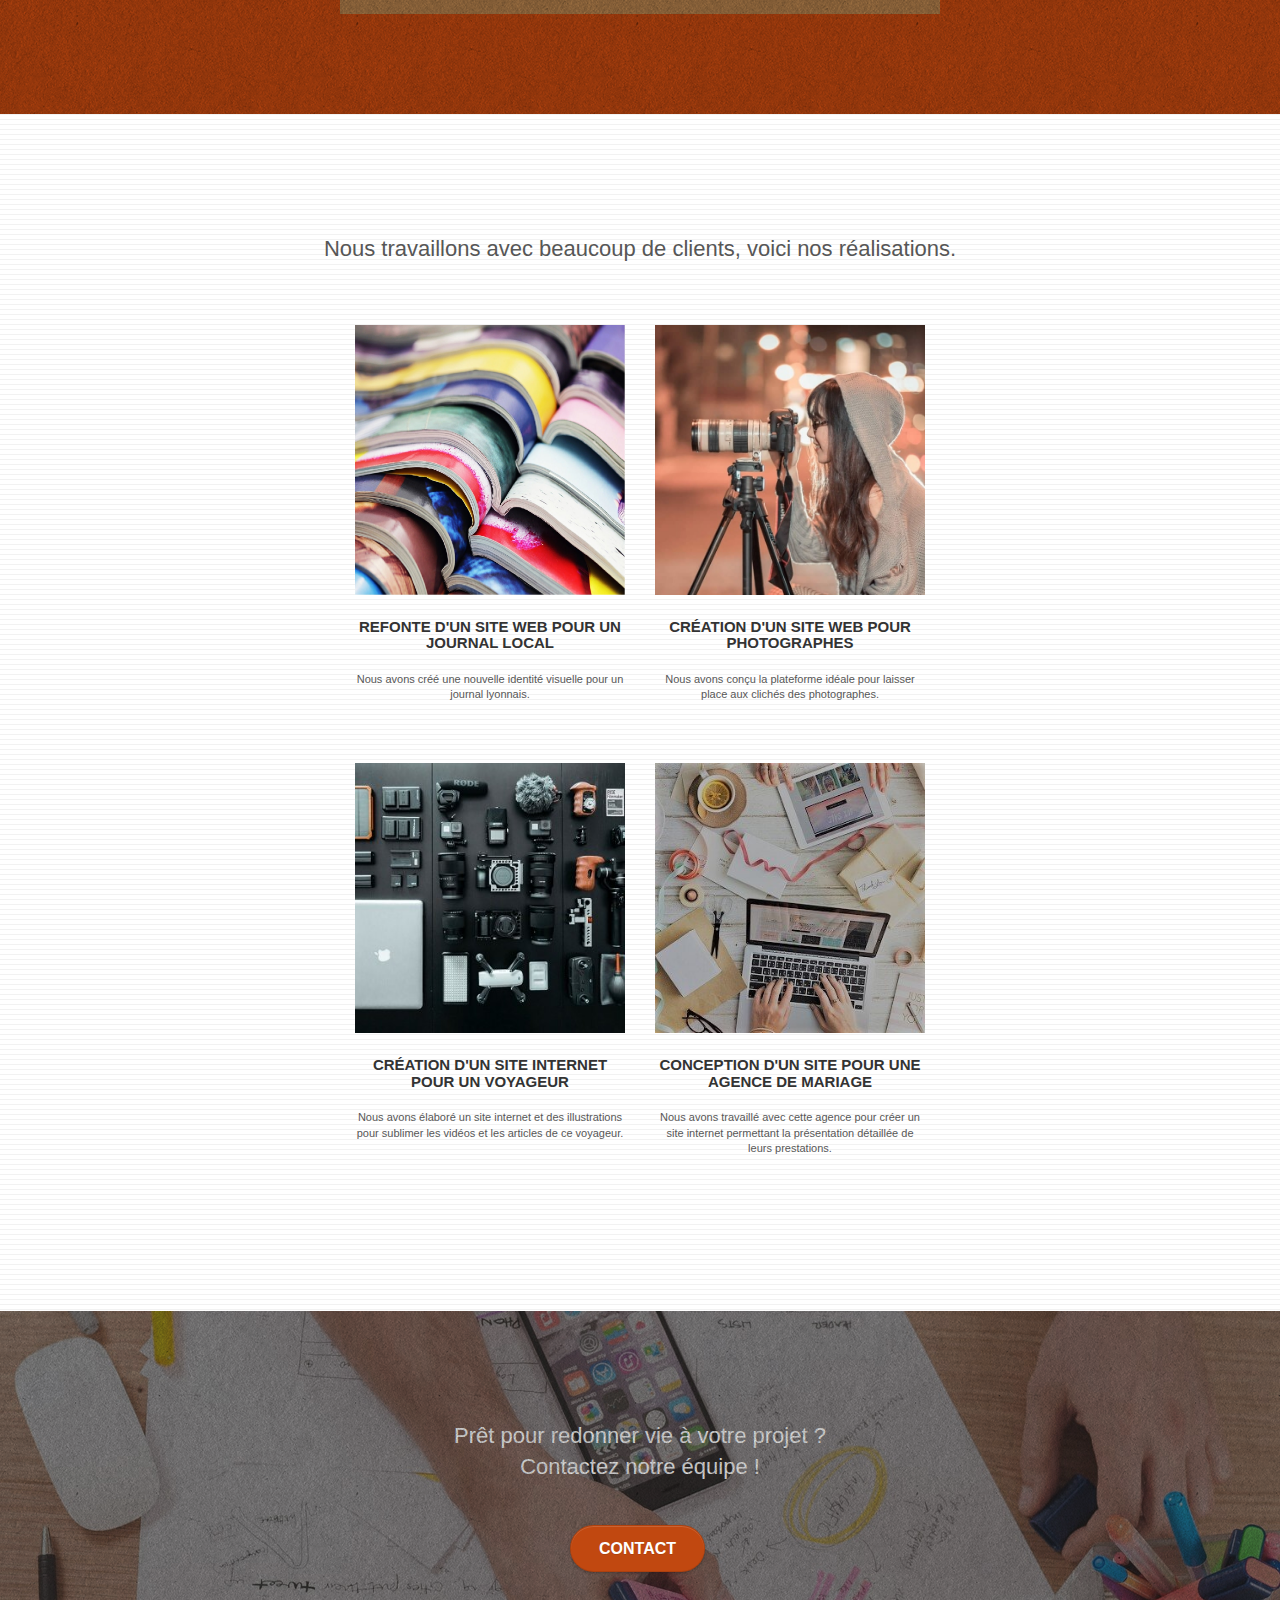
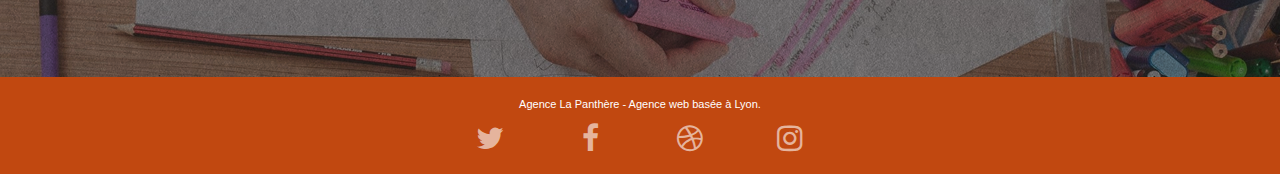
==== commit e57718de: "increasd color contraste, deleted words stuffing and low quality external links" ====
--- a/index.html
+++ b/index.html
@@ -38,17 +38,10 @@
 		<!-- bloc-0 -->
 		<div class="bloc bgc-white l-bloc " id="bloc-0">
 			<div class="container bloc-sm">
-
 				<nav class="navbar row">
 					<div class="navbar-header">
-						<div class="keywords" style="color:#cccccc;font-size:1px;">Agence web à paris, stratégie web,
-							web design, illustrations, design de site web, site web, web, internet, site internet, site
-						</div>
 						<a class="navbar-brand" href="index.html"><img src="img/agence-la-panthere-monochrome.svg"
-								alt="Logo de l'agence La Panthère" height="40" /></a>
-						<div class="keywords" style="color:#cccccc;font-size:1px;">Agence web à paris, stratégie web,
-							web design, illustrations, design de site web, site web, web, internet, site internet, site
-						</div>
+								alt="Logo de La Panthère - agence de web design" height="40" /></a>
 						<button id="nav-toggle" type="button" class="ui-navbar-toggle navbar-toggle"
 							data-toggle="collapse" data-target=".navbar-1">
 							<span class="sr-only">Toggle navigation</span><span class="icon-bar"></span><span
@@ -79,7 +72,7 @@
 				<div class="row tight-width-whitespace">
 					<div class="col-sm-12">
 						<img src="img/logo.png" class="center-block image-resize-mode" width="100"
-							alt="Logo de l'agence La Panthère" />
+							alt="Logo de La Panthère" />
 						<h1 class="text-center hero-bloc-text tc-white ">
 							Agence La Panthère
 						</h1>
@@ -98,8 +91,8 @@
 			<div class="container bloc-md">
 				<div class="row">
 					<div class="col-sm-12 text-center">
-						<p>L'agence La Panthère est une agence de web design qui aide les entreprises à devenir
-							attractives et visibles sur Internet</p>
+						<h2>L'agence La Panthère est une agence de web design qui aide les entreprises à devenir
+							attractives et visibles sur Internet</h2>
 					</div>
 				</div>
 				<div class="row voffset-lg med-width-whitespace">
@@ -142,10 +135,11 @@
 				</div>
 				<div class="row voffset-lg voffset">
 					<div class="col-xs-12 col-md-8 col-md-offset-2 text-center">
-						<p>"L'agence La Panthère est une excellente agence web ! Les web designers ont réussi à capturer
+						<p class="quote">"L'agence La Panthère est une excellente agence web ! Les web designers ont
+							réussi à capturer
 							l'essence de notre entreprise et à l'intégrer à notre site. Cela nous a aidé à doubler nos
-							ventes en ligne à Lyon."</p>
-						<p>Maxime Guibard, PDG de À vos fourchettes</p>
+							ventes en ligne à Lyon."</p><br>
+						<p class="quote-name">Maxime Guibard, PDG de À vos fourchettes</p>
 
 					</div>
 				</div>
@@ -183,7 +177,7 @@
 			<div class="container bloc-lg">
 				<div class="row">
 					<div class="col-sm-12 text-center">
-						<p>Nous travaillons avec beaucoup de clients, voici nos réalisations.</p>
+						<h2>Nous travaillons avec beaucoup de clients, voici nos réalisations.</h2>
 					</div>
 				</div>
 				<div class="row tight-width-whitespace portfolio-row">
@@ -290,56 +284,14 @@
 											class="fa fa-instagram icon-md"></span></a>
 								</div>
 							</div>
-							<div class="keywords" style="color:#F3976C;">Agence web à paris, stratégie web, web design,
-								illustrations, design de site web, site web, web, internet, site internet, site</div>
-						</div>
-						<div class="row">
-							<div class="col-sm-4">
-								Partenaires
-								<ul>
-									<li><a href="voiture.com">voiture.com</a></li>
-									<li><a href="pizza.com">pizza.com</a></li>
-									<li><a href="matoiture.com">matoiture.com</a></li>
-									<li><a href="immobilierseo.com">immobilierseo.com</a></li>
-								</ul>
-							</div>
-							<div class="col-sm-4">
-								Annuaires liste 1
-								<ul>
-									<li><a href="annuaireagence.com">annuaireagence.com</a></li>
-									<li><a href="annuaireseo.com">annuaireseo.com</a></li>
-									<li><a href="annuairemarketing.com">annuairemarketing.com</a></li>
-									<li><a href="123seoture.com">123seo.com</a></li>
-									<li><a href="123site.com">123site.com</a></li>
-									<li><a href="annuairewordpress.com">annuairewordpress.com</a></li>
-									<li><a href="listeagence.com">listeagence.com</a></li>
-									<li><a href="meilleuresagencesparis.com">meilleuresagencesparis.com</a></li>
-									<li><a href="listeseo.com">listeseo.com</a></li>
-								</ul>
-							</div>
-							<div class="col-sm-4">
-								Annuaires liste 2
-								<ul>
-									<li><a href="betterseo.com">betterseo.com</a></li>
-									<li><a href="ameliorerseo.com">ameliorerseo.com</a></li>
-									<li><a href="seojuicelien.com">seojuicelien.com</a></li>
-									<li><a href="meilleursliens.com">meilleursliens.com</a></li>
-									<li><a href="liensagogo.com">liensagogo.com</a></li>
-									<li><a href="backlink.com">backlink.com</a></li>
-									<li><a href="linkjuiceannuaire.com">linkjuiceannuaire.com</a></li>
-									<li><a href="remontersurgoogle.com">remontersurgoogle.com</a></li>
-									<li><a href="vraiseofiable.com">vraiseofiable.com</a></li>
-								</ul>
-							</div>
-						</div>
-					</div>
-				</div>
-			</div>
-		</div>
-		<!-- Footer - bloc-8 END -->
-
-	</div>
-	<!-- Principal conteneur END -->
+						</div>
+					</div>
+				</div>
+			</div>
+			<!-- Footer - bloc-8 END -->
+
+		</div>
+		<!-- Principal conteneur END -->
 
 
 </body>
--- a/style.css
+++ b/style.css
@@ -656,6 +656,17 @@
   color: #575757 !important;
 }
 
+.quote {
+  font-weight: bold;
+  font-style: italic;
+  font-size: 18px;
+}
+
+.quote-name {
+  font-size: 16px;
+  font-weight: bold;
+}
+
 .container {
   max-width: 1000px;
 }
@@ -773,20 +784,20 @@
 }
 
 .bgc-atomic-tangerine {
-  background-color: #f3976c;
+  background-color: #c14810;
 }
 
 .tc-white {
-  color: #f3976c !important;
+  color: white !important;
 }
 
 .btn-atomic-tangerine {
-  background: #f3976c;
+  background: #c14810;
   color: #ffffff !important;
 }
 
 .btn-atomic-tangerine:hover {
-  background: #c27956 !important;
+  background: #6d2809 !important;
   color: #ffffff !important;
 }
 
@@ -799,11 +810,11 @@
 }
 
 .ltc-atomic-tangerine {
-  color: #f3976c !important;
+  color: #c14810 !important;
 }
 
 .ltc-atomic-tangerine:hover {
-  color: #c27956 !important;
+  color: #c14810 !important;
 }
 
 .icon-dark-slate-blue {
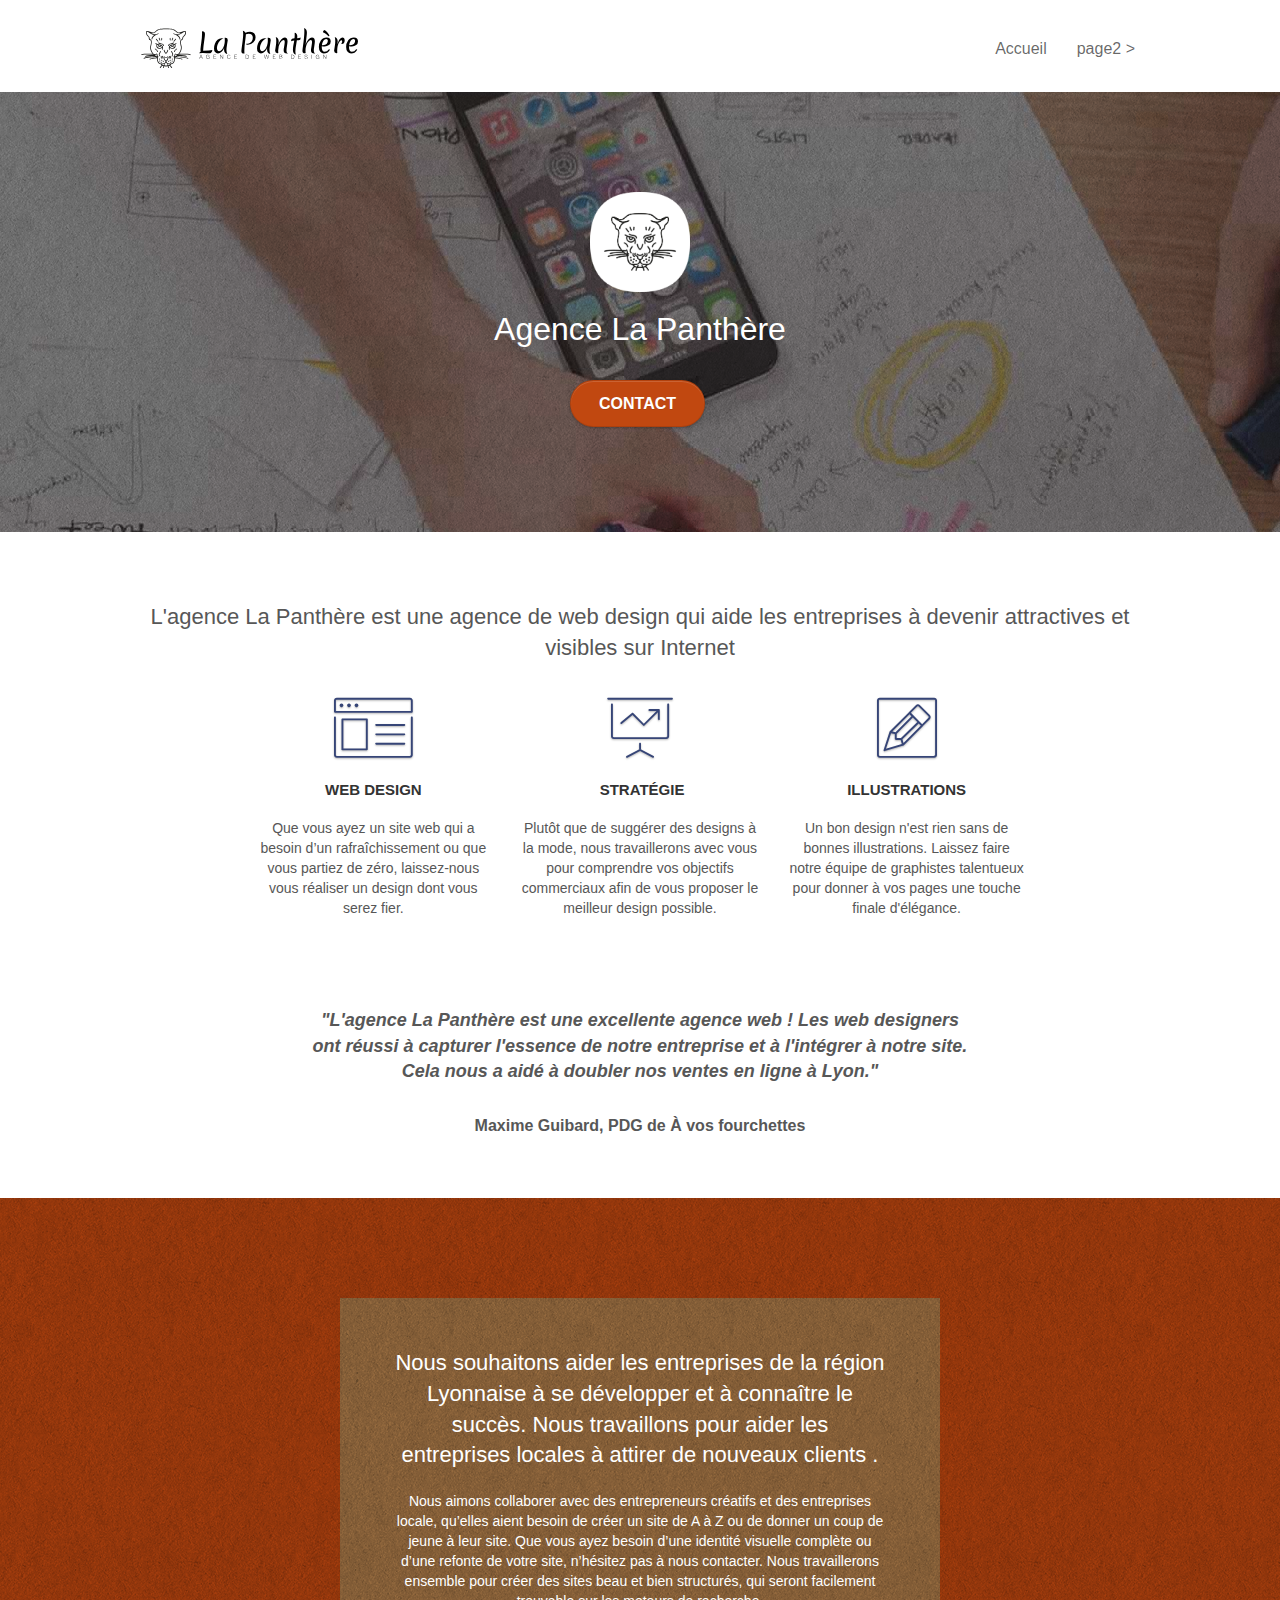
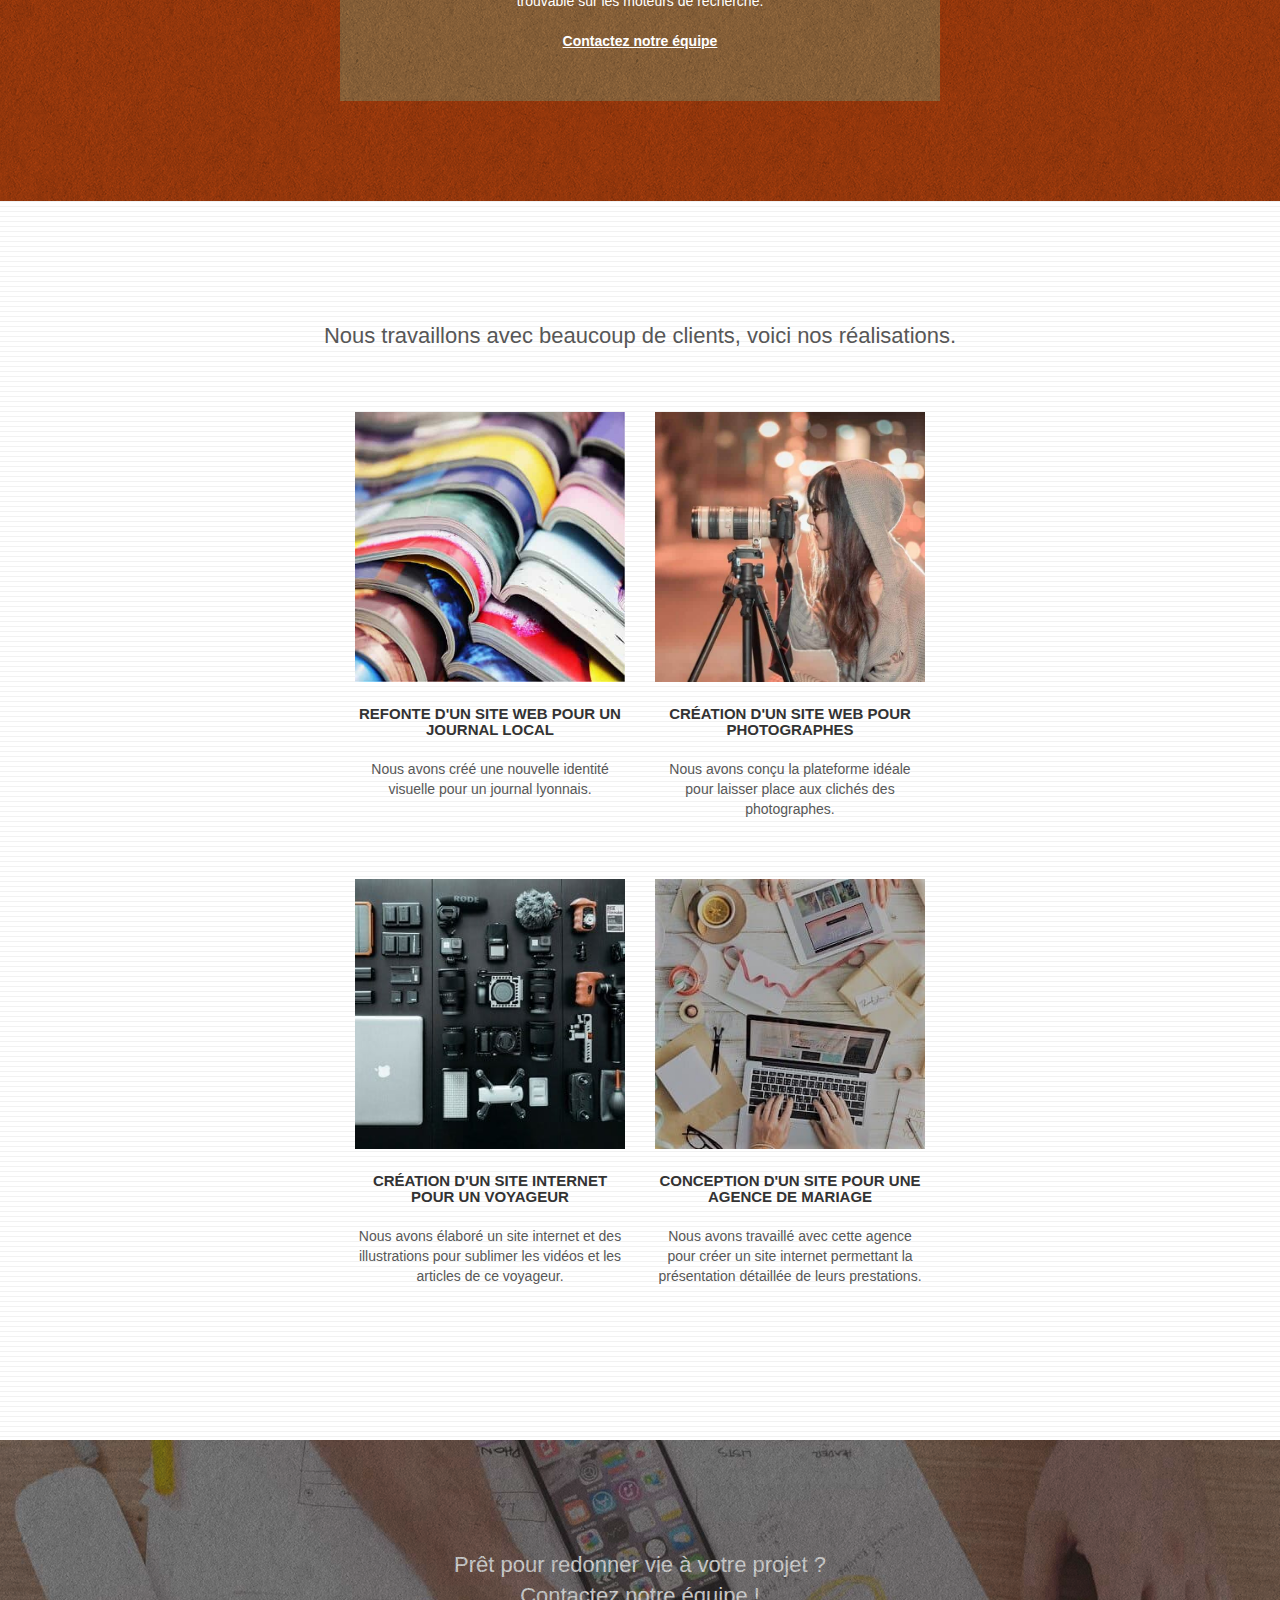
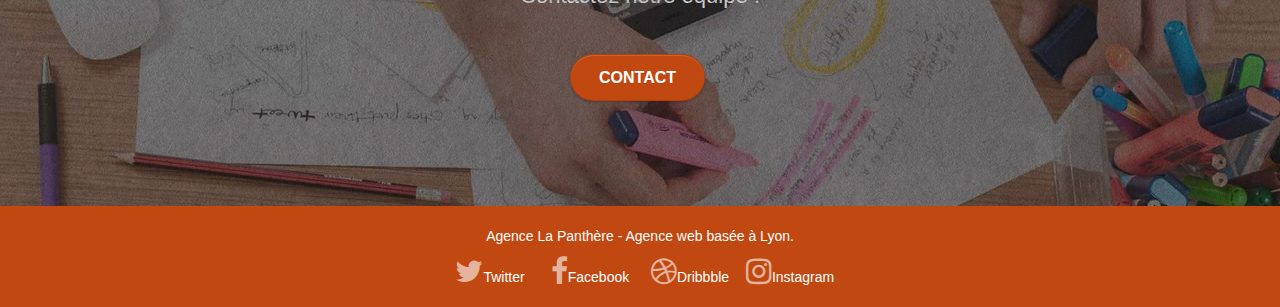
==== commit 9efee5b2: "compressed images, added descriptive name to links, page2 linked label and input together" ====
--- a/index.html
+++ b/index.html
@@ -184,7 +184,7 @@
 					<div class="col-sm-6">
 						<a href="#" data-lightbox="img/1.jpg" data-gallery-id="gallery-1"
 							data-caption="Refonte d'un site web pour un journal local" data-frame="snapshot-lb"><img
-								src="img/1.jpg" alt="Refonte d'un site web pour un journal local"
+								src="img/1.jpeg" alt="Refonte d'un site web pour un journal local"
 								class="img-responsive portfolio-thumb" /></a>
 						<h3 class="mg-md text-center">
 							Refonte d'un site web pour un journal local
@@ -196,7 +196,7 @@
 					<div class="col-sm-6">
 						<a href="#" data-lightbox="img/2.jpg" data-gallery-id="gallery-1"
 							data-caption="Création d'un site web pour photographes" data-frame="snapshot-lb"><img
-								src="img/2.jpg" class="img-responsive portfolio-thumb"
+								src="img/2.jpeg" class="img-responsive portfolio-thumb"
 								alt="Création d'un site web pour photographes" /></a>
 						<h3 class="mg-md text-center">
 							Création d'un site web pour photographes
@@ -210,7 +210,7 @@
 					<div class="col-sm-6">
 						<a href="#" data-lightbox="img/3.bmp" data-gallery-id="gallery-1"
 							data-caption="Création d'un site internet pour un voyageur" data-frame="snapshot-lb"><img
-								src="img/3.jpg" class="img-responsive portfolio-thumb"
+								src="img/3.jpeg" class="img-responsive portfolio-thumb"
 								alt="Création d'un site internet pour un voyageur" /></a>
 						<h3 class="mg-md text-center">
 							Création d'un site internet pour un voyageur
@@ -223,7 +223,7 @@
 					<div class="col-sm-6">
 						<a href="#" data-lightbox="img/4.bmp" data-gallery-id="gallery-1"
 							data-caption="Conception d'un site pour une agence de mariage" data-frame="snapshot-lb"><img
-								src="img/4.jpg" class="img-responsive portfolio-thumb"
+								src="img/4.jpeg" class="img-responsive portfolio-thumb"
 								alt="Conception d'un site pour une agence de mariage" /></a>
 						<h3 class="mg-md text-center">
 							Conception d'un site pour une agence de mariage
@@ -265,25 +265,28 @@
 						<div class="row row-no-gutters social">
 							<div class="col-sm-3">
 								<div class="text-center">
-									<a class="social" href="index.html"><span class="fa fa-twitter icon-md"></span></a>
-								</div>
-							</div>
-							<div class="col-sm-3">
-								<div class="text-center">
-									<a class="social" href="index.html"><span class="fa fa-facebook icon-md"></span></a>
-								</div>
-							</div>
-							<div class="col-sm-3">
-								<div class="text-center">
-									<a class="social" href="index.html"><span class="fa fa-dribbble icon-md"></span></a>
+									<a class="social" href="index.html"><span
+											class="fa fa-twitter icon-md"></span>Twitter</a>
 								</div>
 							</div>
 							<div class="col-sm-3">
 								<div class="text-center">
 									<a class="social" href="index.html"><span
-											class="fa fa-instagram icon-md"></span></a>
+											class="fa fa-facebook icon-md"></span>Facebook</a>
 								</div>
 							</div>
+							<div class="col-sm-3">
+								<div class="text-center">
+									<a class="social" href="index.html"><span
+											class="fa fa-dribbble icon-md"></span>Dribbble</a>
+								</div>
+							</div>
+							<div class="col-sm-3">
+								<div class="text-center">
+									<a class="social" href="index.html"><span
+											class="fa fa-instagram icon-md"></span>Instagram</a>
+								</div>
+							</div>
 						</div>
 					</div>
 				</div>
--- a/style.css
+++ b/style.css
@@ -653,7 +653,7 @@
 a {
   font-family: "helvetica";
   font-weight: 400;
-  color: #575757 !important;
+  color: #575757;
 }
 
 .quote {
@@ -690,7 +690,7 @@
 }
 
 p {
-  font-size: 11px;
+  font-size: 14px;
 }
 
 .tight-width-whitespace {
@@ -715,6 +715,7 @@
 .social {
   max-width: 400px;
   margin: auto auto auto auto;
+  color: white;
 }
 
 h2 {
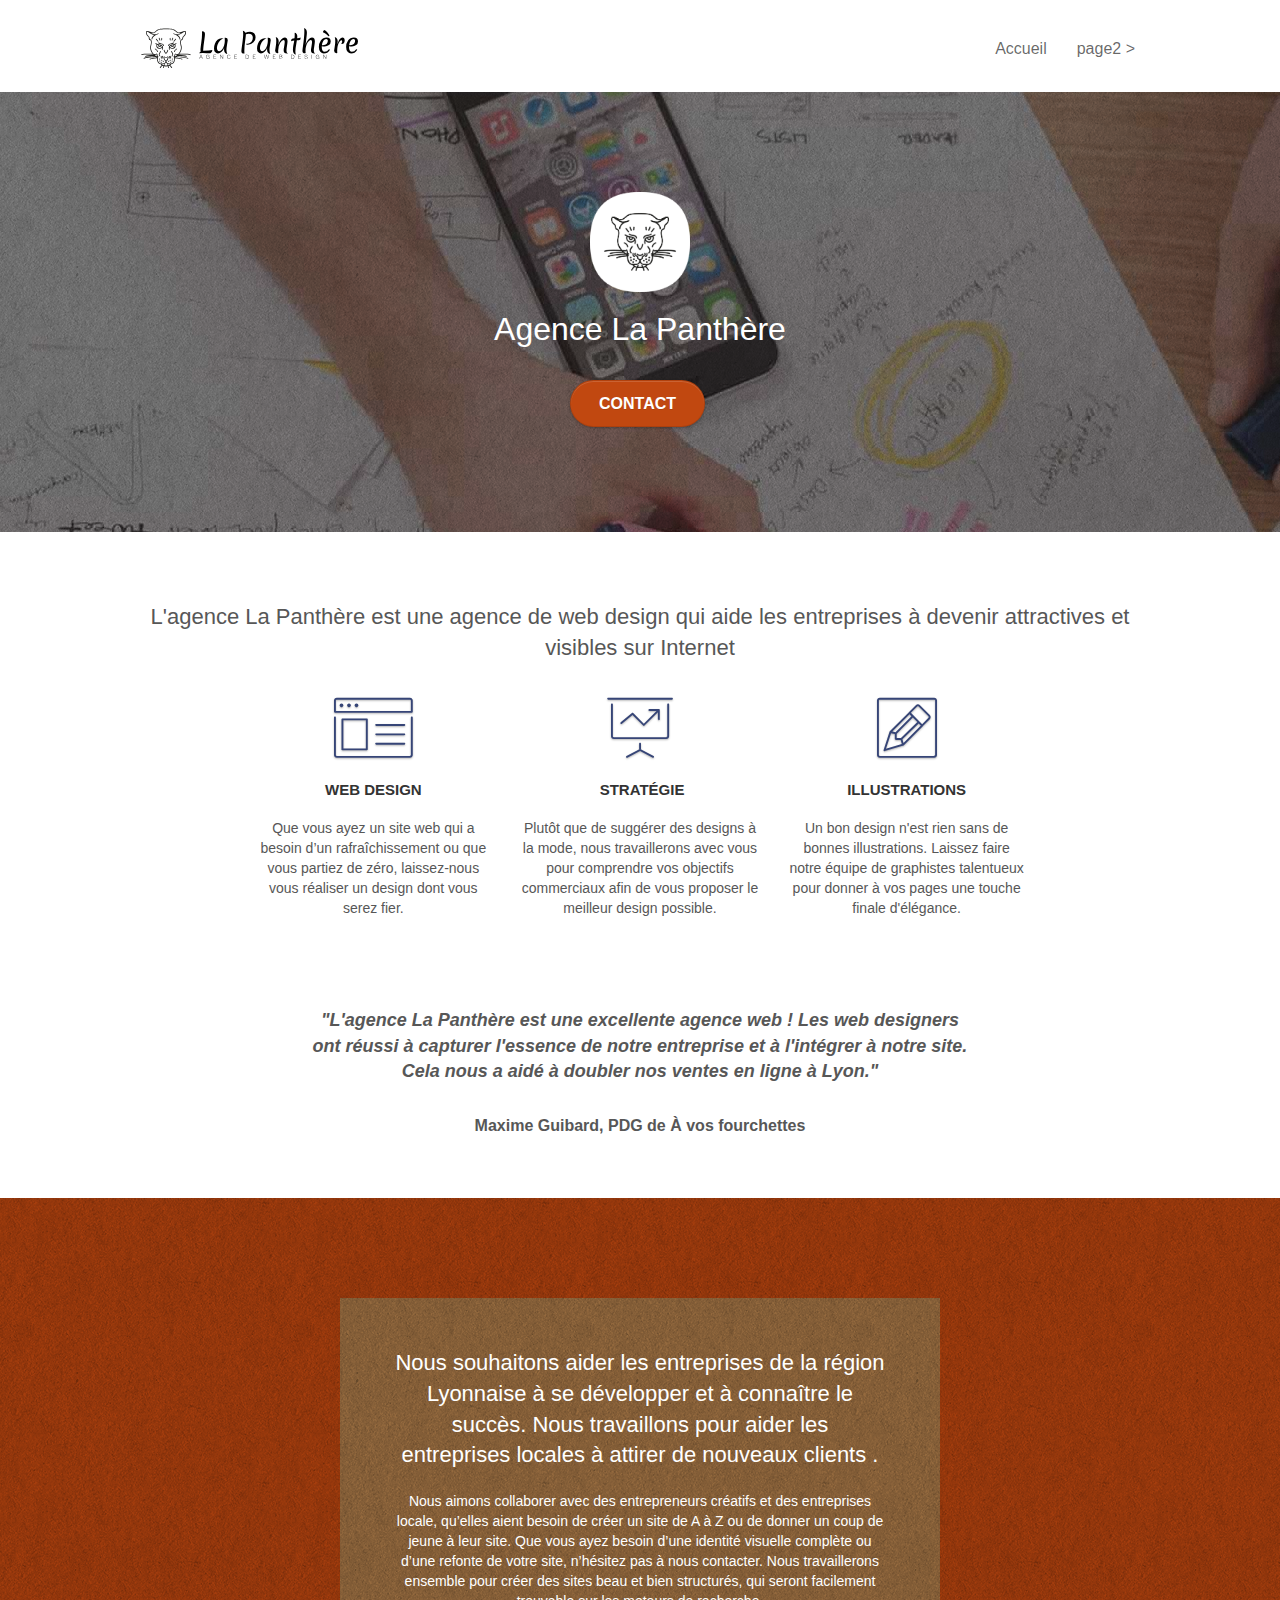
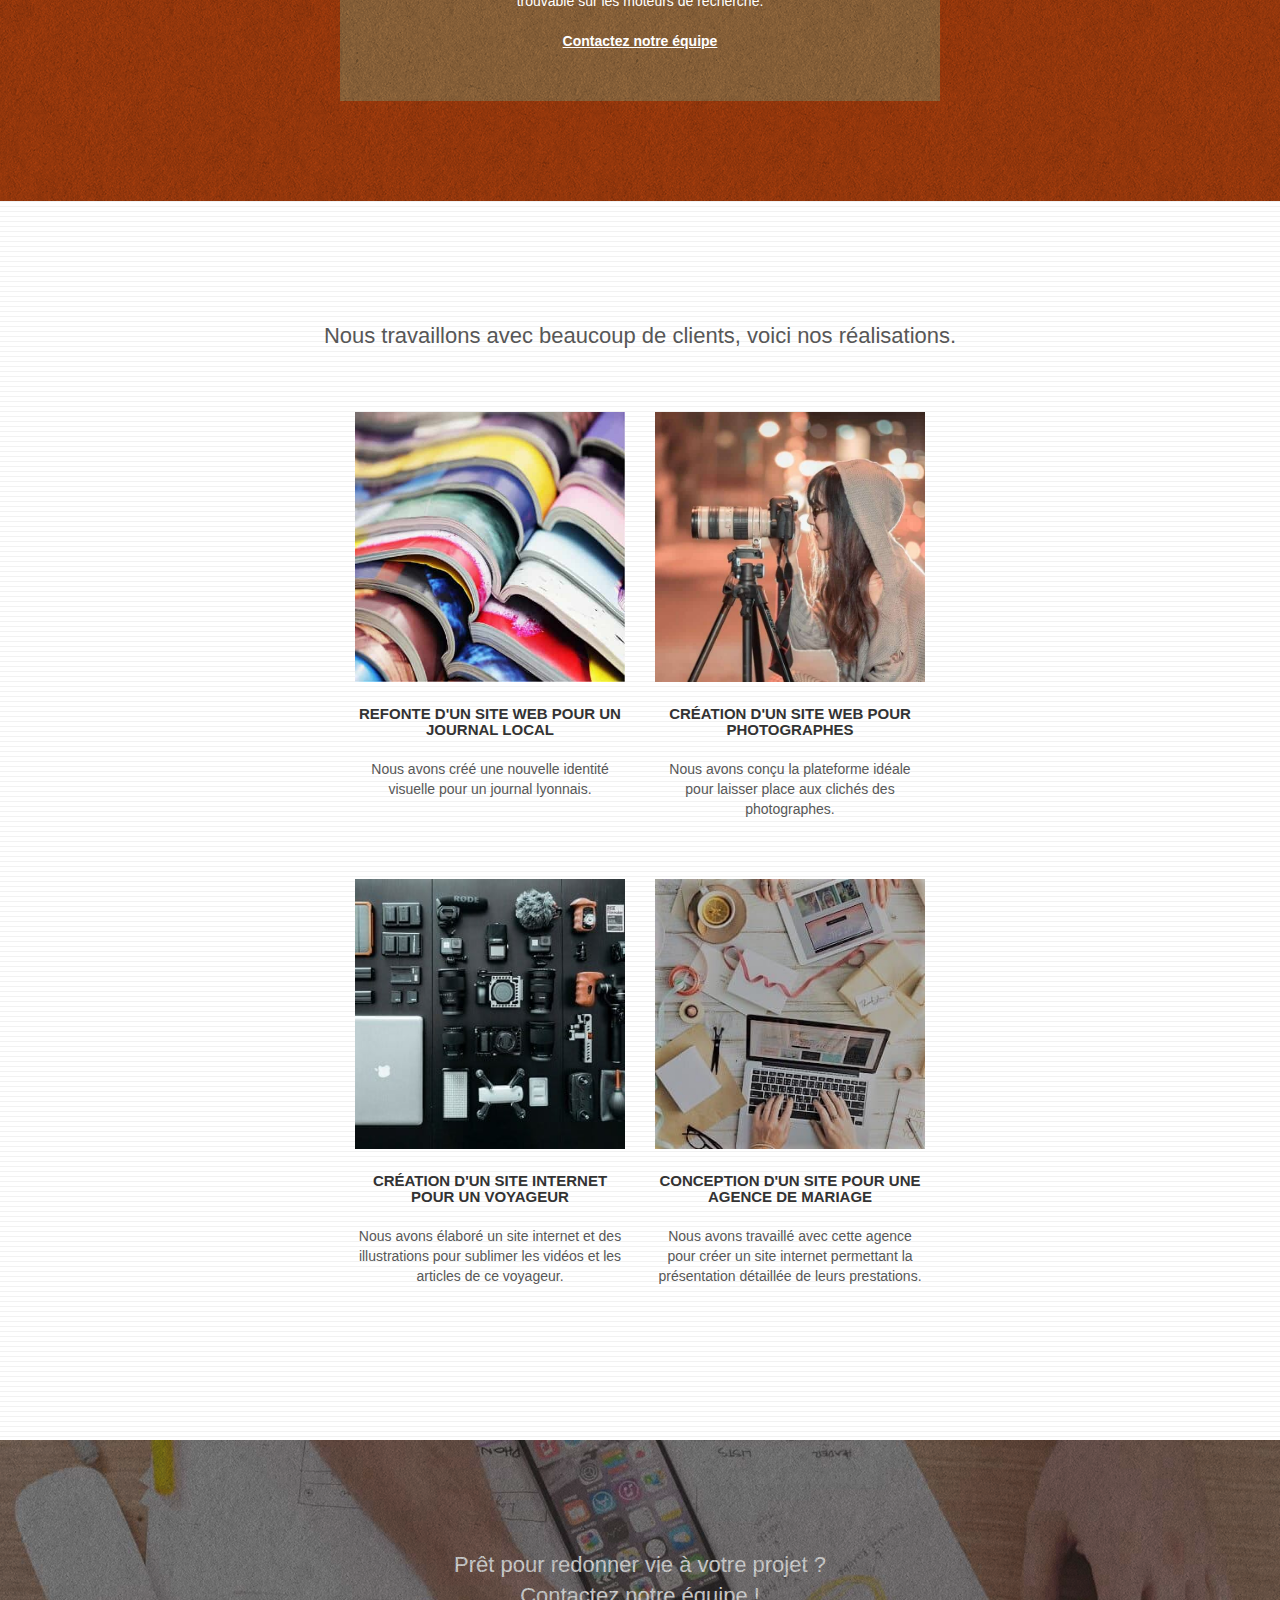
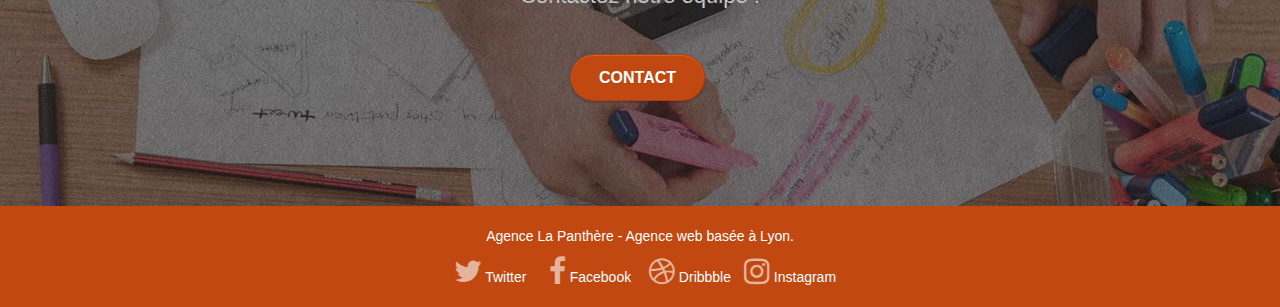
==== commit 5082e799: "added page 2 social media links names" ====
--- a/index.html
+++ b/index.html
@@ -16,11 +16,11 @@
 	<link rel="stylesheet" type="text/css" href="./css/et-line.css">
 
 
-	<script src="./js/jquery-2.1.0.js"></script>
-	<script src="./js/bootstrap.js"></script>
-	<script src="./js/blocs.js"></script>
+	<script src="./js/jquery-2.1.0.js" defer></script>
+	<script src="./js/bootstrap.js" defer></script>
+	<script src="./js/blocs.js" defer></script>
 	<script src="./js/jquery.touchSwipe.js" defer></script>
-	<script src="./js/gmaps.js"></script>
+	<script src="./js/gmaps.js" defer></script>
 
 	<title>La Panthère | Agence de web design à Lyon</title>
 
@@ -265,26 +265,26 @@
 						<div class="row row-no-gutters social">
 							<div class="col-sm-3">
 								<div class="text-center">
-									<a class="social" href="index.html"><span
-											class="fa fa-twitter icon-md"></span>Twitter</a>
+									<a class="social" href="index.html"><span class="fa fa-twitter icon-md"></span>
+										Twitter</a>
 								</div>
 							</div>
 							<div class="col-sm-3">
 								<div class="text-center">
-									<a class="social" href="index.html"><span
-											class="fa fa-facebook icon-md"></span>Facebook</a>
+									<a class="social" href="index.html"><span class="fa fa-facebook icon-md"></span>
+										Facebook</a>
 								</div>
 							</div>
 							<div class="col-sm-3">
 								<div class="text-center">
-									<a class="social" href="index.html"><span
-											class="fa fa-dribbble icon-md"></span>Dribbble</a>
+									<a class="social" href="index.html"><span class="fa fa-dribbble icon-md"></span>
+										Dribbble</a>
 								</div>
 							</div>
 							<div class="col-sm-3">
 								<div class="text-center">
-									<a class="social" href="index.html"><span
-											class="fa fa-instagram icon-md"></span>Instagram</a>
+									<a class="social" href="index.html"><span class="fa fa-instagram icon-md"></span>
+										Instagram</a>
 								</div>
 							</div>
 						</div>
@@ -295,7 +295,7 @@
 
 		</div>
 		<!-- Principal conteneur END -->
-
+	</div>
 
 </body>
 
--- a/style.css
+++ b/style.css
@@ -512,18 +512,22 @@
 }
 
 .scrollToTop {
-  width: 40px;
-  height: 40px;
+  width: 50px;
+  height: 50px;
   position: fixed;
   bottom: 20px;
   right: 20px;
-  opacity: 0;
+  opacity: 1;
   z-index: 500;
   transition: all 0.3s ease-in-out;
+  background: #c14810;
+  display: flex;
+  flex-direction: column;
+  align-items: center;
 }
 
 .scrollToTop span {
-  margin-top: 6px;
+  color: white;
 }
 
 .showScrollTop {
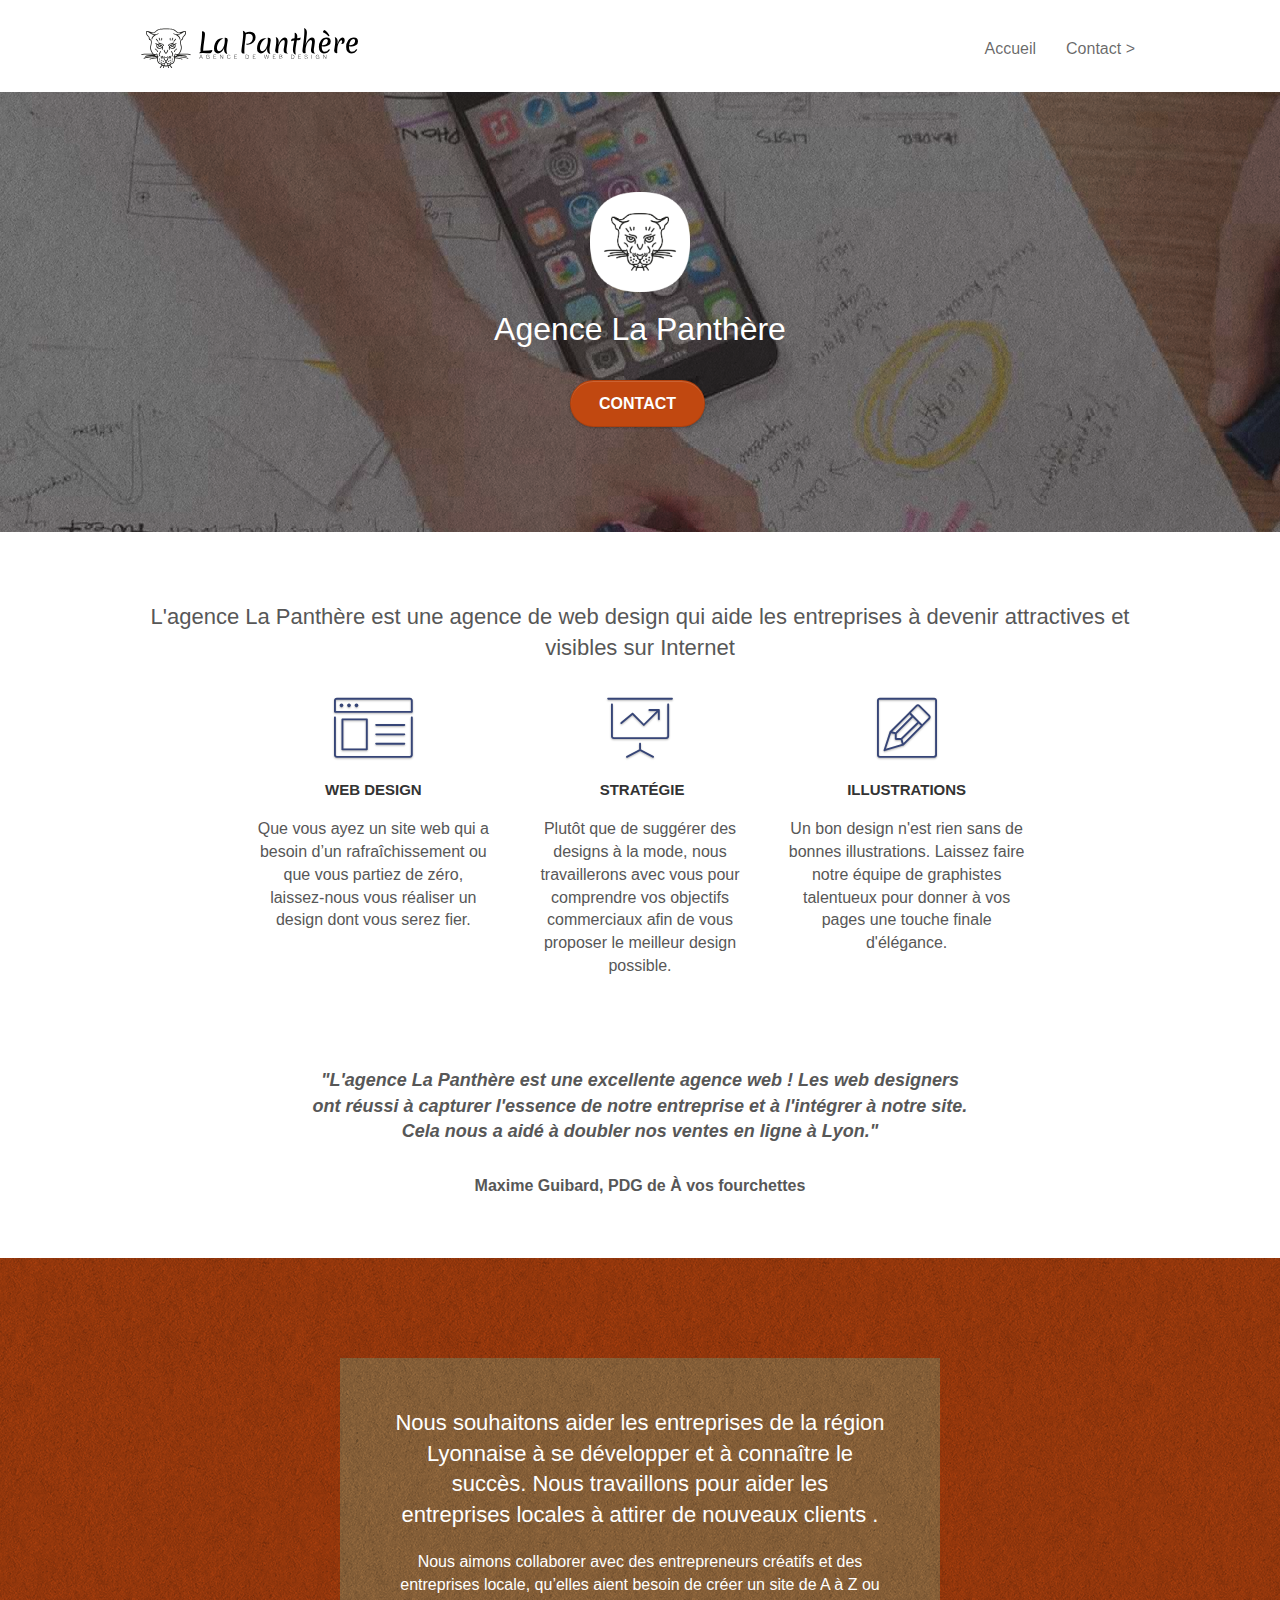
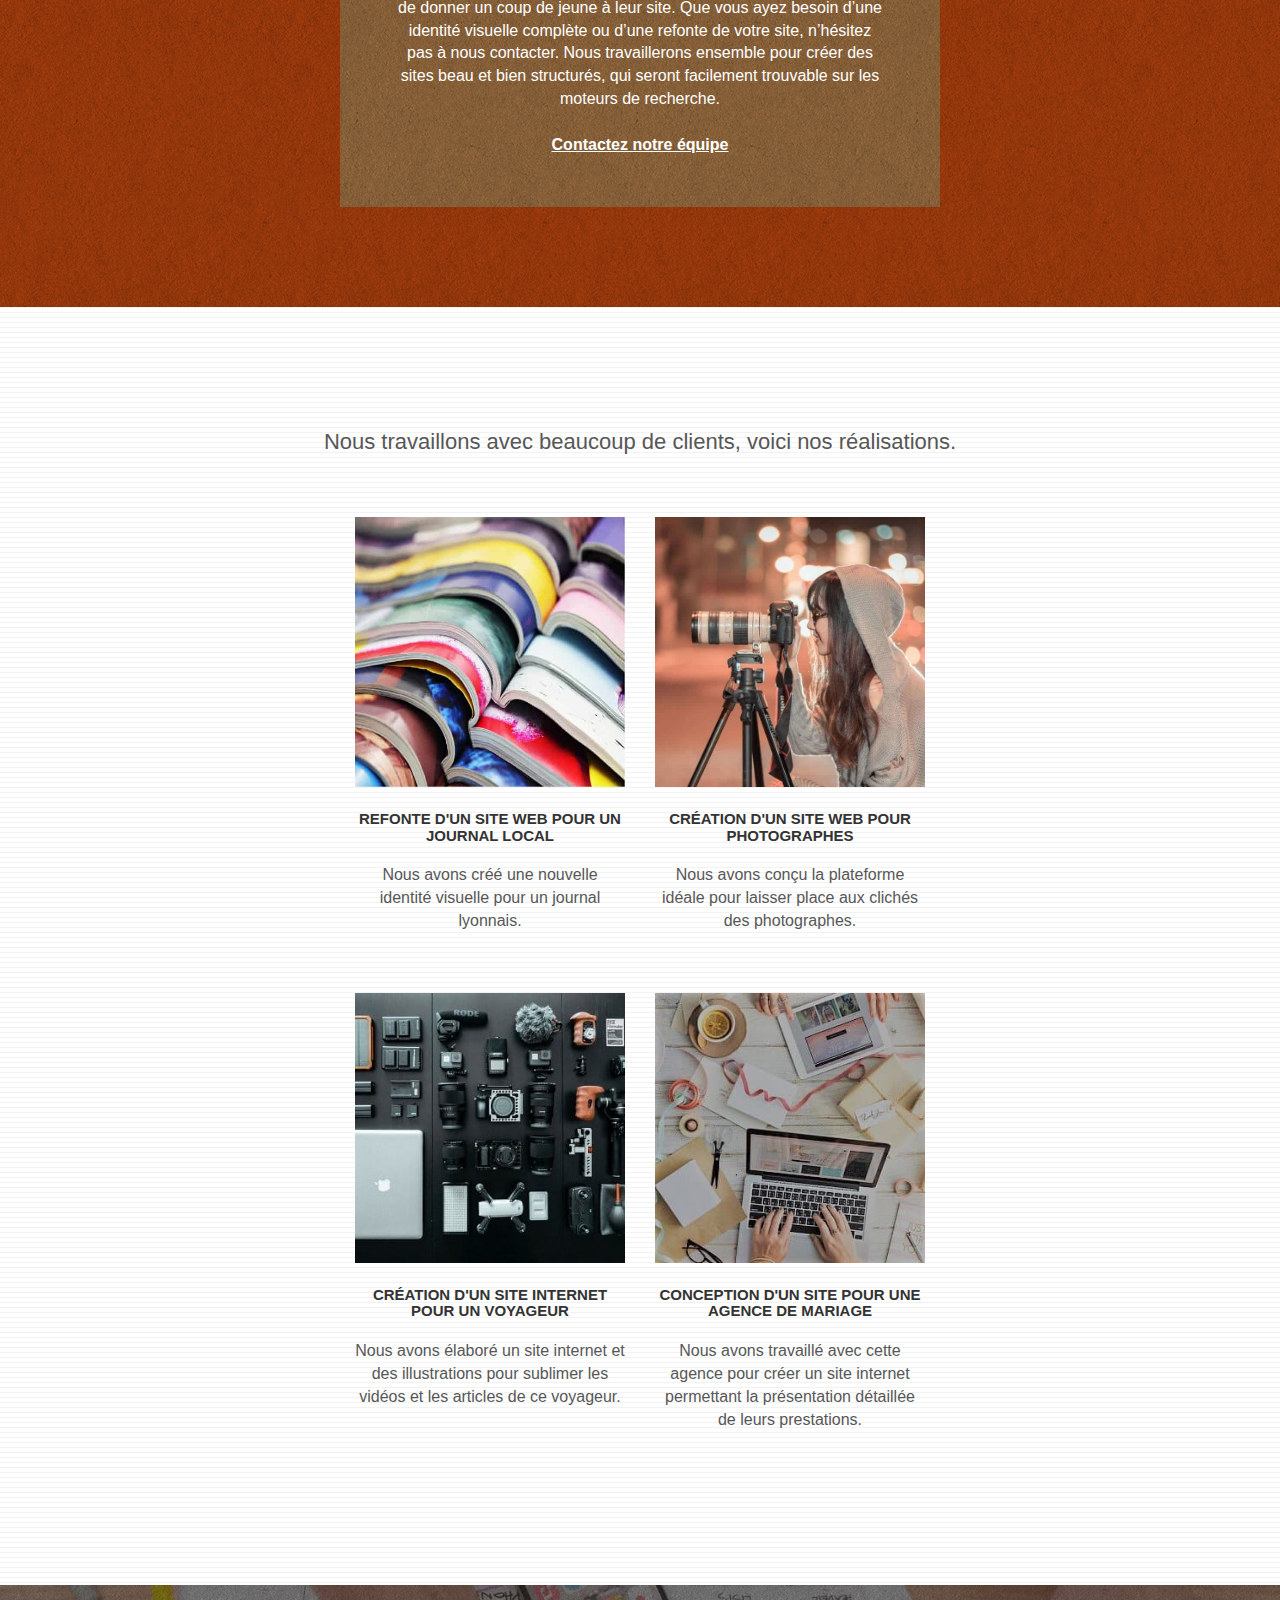
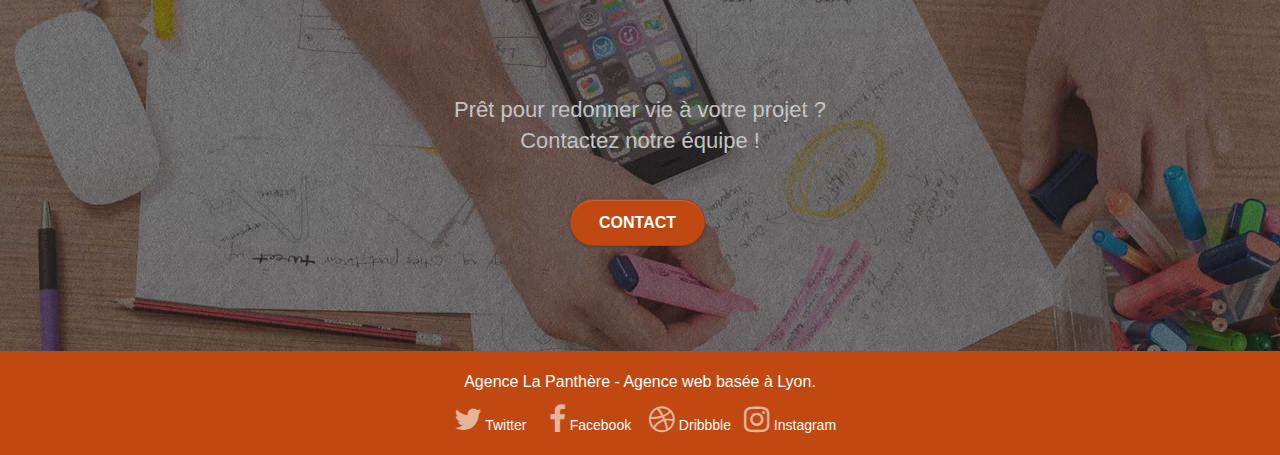
==== commit 948c5b83: "changed nav contact, font-size for p" ====
--- a/index.html
+++ b/index.html
@@ -3,8 +3,6 @@
 
 <head>
 	<meta charset="utf-8">
-	<meta name="keywords"
-		content="seo, google, site web, site internet, agence design paris, agence design, agence design,agence design,agence design,agence design,agence design,agence design,agence design,agence design">
 	<meta name="description"
 		content="La Panthère est une agence de web design basée à Lyon qui aide les entreprises à devenir attractives et visibles sur Internet.">
 	<meta name="viewport" content="width=device-width, initial-scale=1.0, viewport-fit=cover">
@@ -56,7 +54,7 @@
 							<li>
 							</li>
 							<li>
-								<a href="page2.html">page2 &gt;</a>
+								<a href="page2.html">Contact &gt;</a>
 							</li>
 						</ul>
 					</div>
--- a/style.css
+++ b/style.css
@@ -694,7 +694,7 @@
 }
 
 p {
-  font-size: 14px;
+  font-size: 16px;
 }
 
 .tight-width-whitespace {
